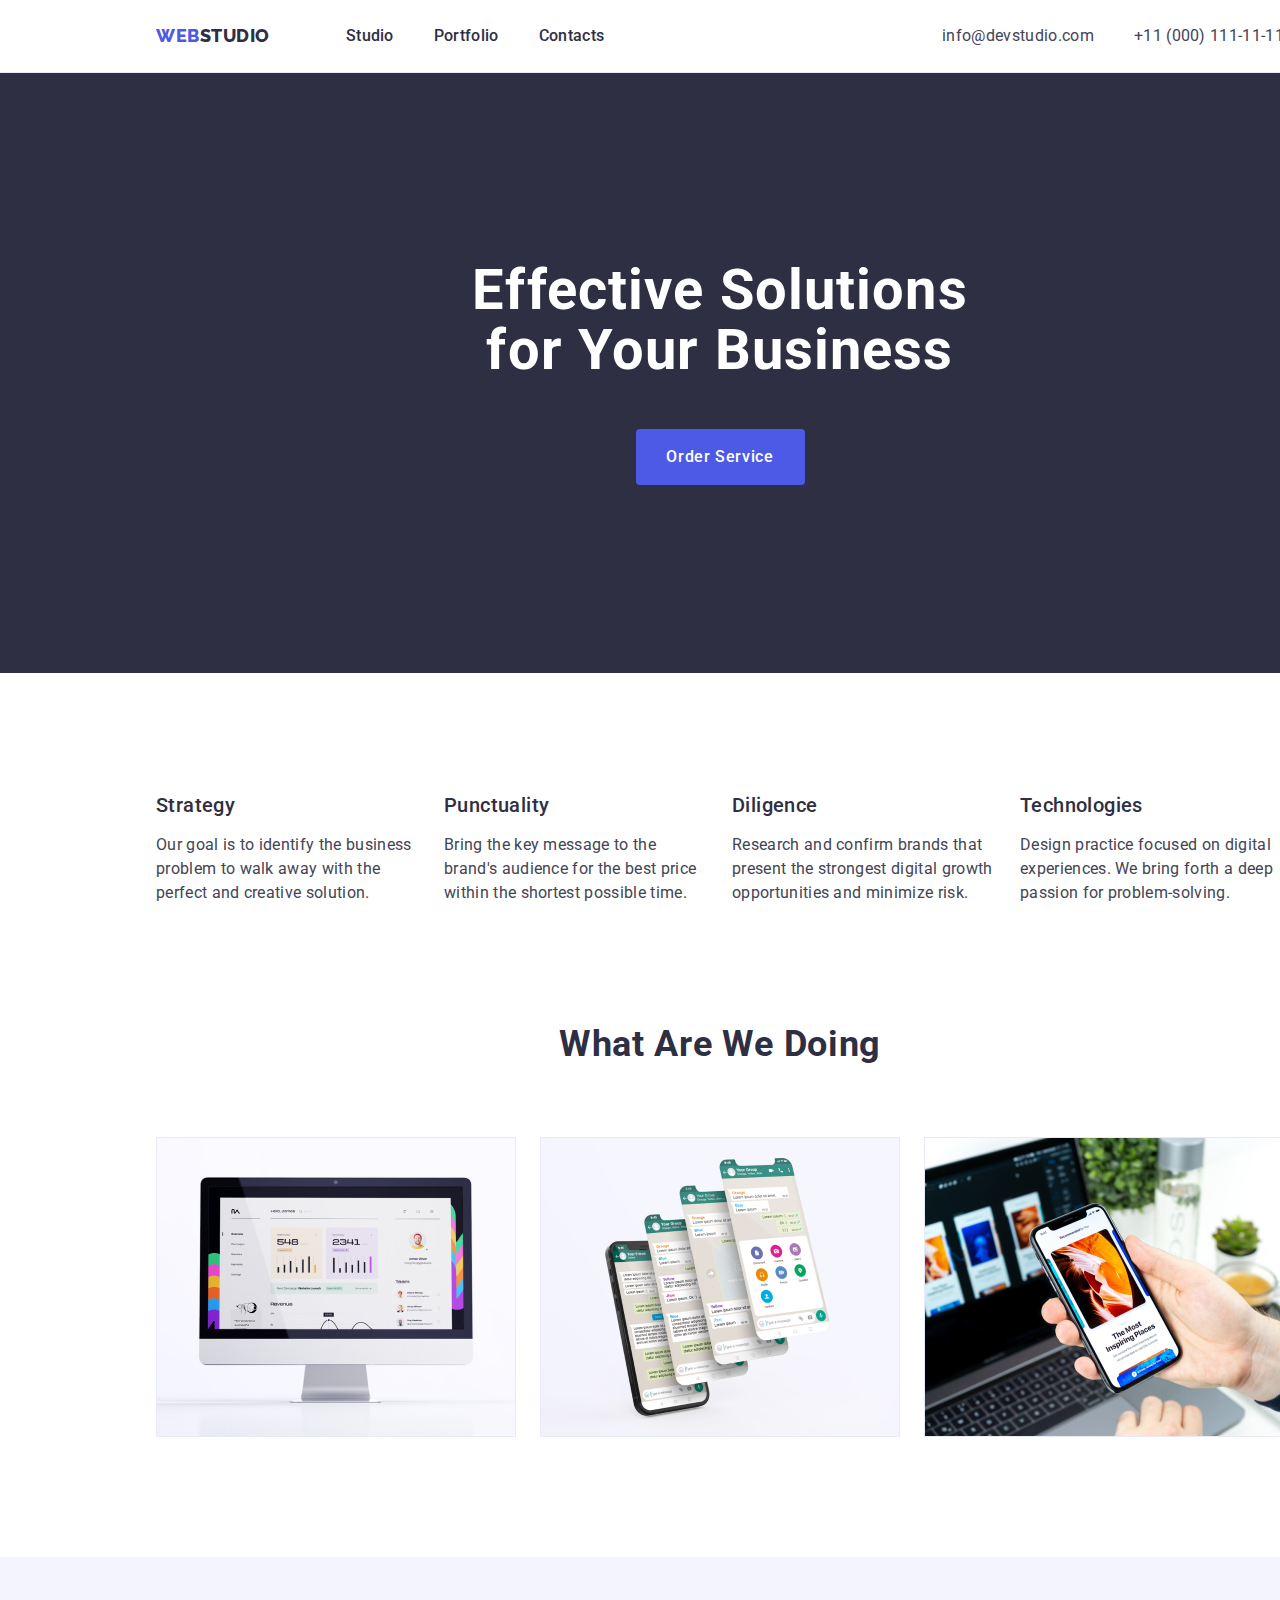
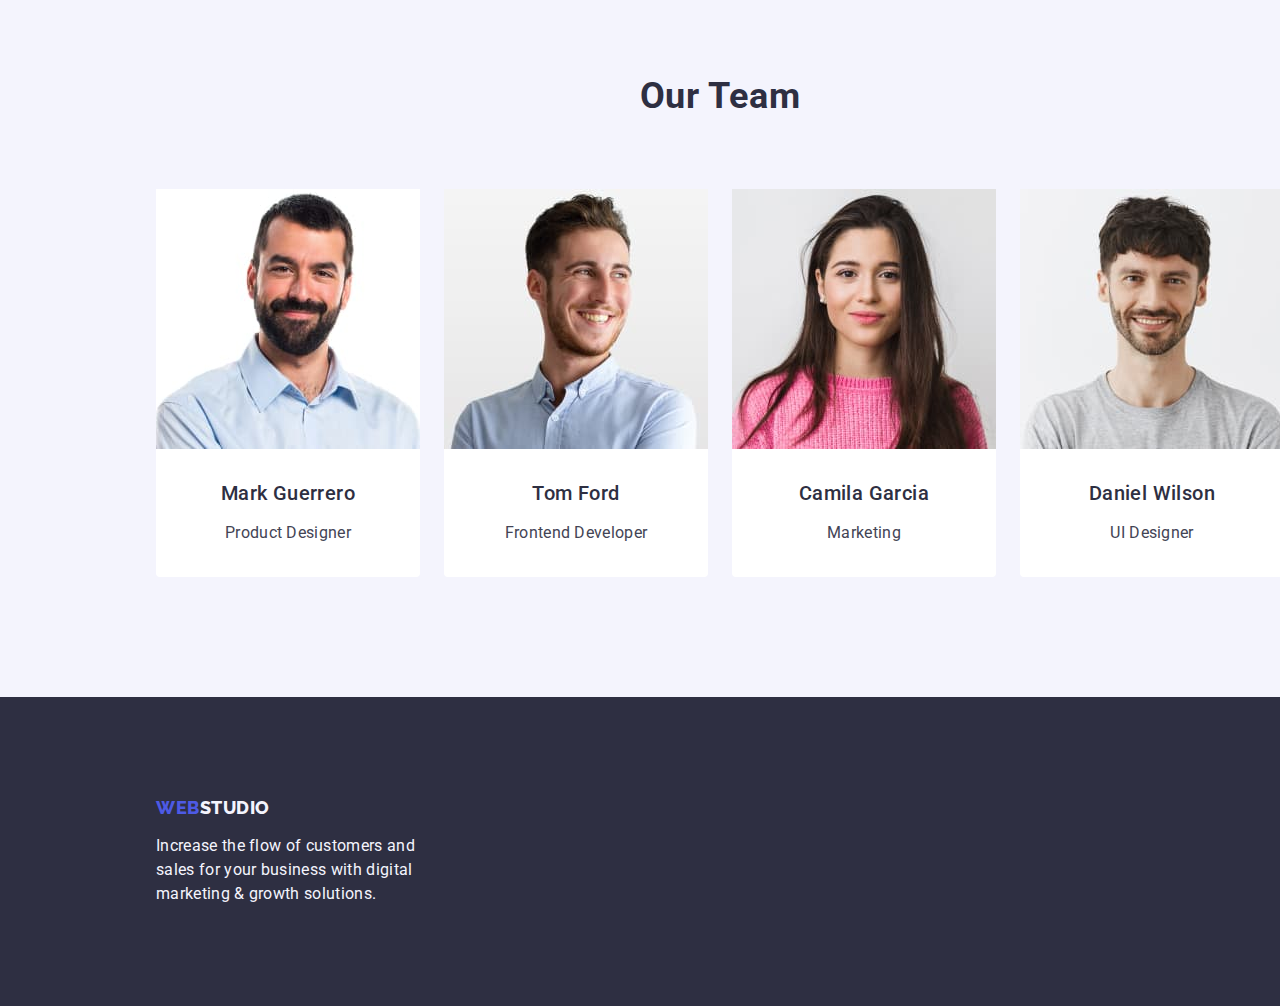
==== index.html @ bf253c2a "Initial commit" ====
<!DOCTYPE html>
<html lang="en">
  <head>
    <link rel="preconnect" href="https://fonts.googleapis.com" />
    <link rel="preconnect" href="https://fonts.gstatic.com" crossorigin />
    <link
      href="https://fonts.googleapis.com/css2?family=Raleway:wght@800&family=Roboto:wght@400;500;700;900&display=swap"
      rel="stylesheet"
    />
    <meta charset="UTF-8" />
    <meta http-equiv="X-UA-Compatible" content="IE=edge" />
    <meta name="viewport" content="width=device-width, initial-scale=1.0" />
    <title>Web Studio</title>
    <link
      rel="stylesheet"
      href="https://cdnjs.cloudflare.com/ajax/libs/modern-normalize/1.1.0/modern-normalize.min.css"
    />
    <link rel="stylesheet" href="./css/style.css" />
  </head>

  <body>
    <!-- Site header -->
    <header class="header-page">
      <!-- Menu navigation -->
      <div class="header-container container">
        <nav class="header-nav">
          <a class="nav-logo link" href="./index.html"
            >Web<span class="nav-logo-part">Studio</span></a
          >
          <ul class="nav-list list">
            <li>
              <a href="./index.html" class="nav-link link">Studio</a>
            </li>
            <li>
              <a href="./portfolio.html" class="nav-link link">Portfolio</a>
            </li>
            <li>
              <a href="" class="nav-link link">Contacts</a>
            </li>
          </ul>
        </nav>
        <!-- Contact us -->
        <address class="header-address">
          <ul class="address-list list">
            <li>
              <a href="mailto:info@devstudio.com" class="address-contacts link"
                >info@devstudio.com</a
              >
            </li>
            <li>
              <a href="tel:+110001111111" class="address-contacts link"
                >+11 (000) 111-11-11</a
              >
            </li>
          </ul>
        </address>
      </div>
    </header>
    <!-- Main block -->
    <main>
      <!-- Hero -->
      <section class="hero-section">
        <div class="hero-container container">
          <h1 class="title-first">Effective Solutions for Your Business</h1>
          <button type="button" class="hero-button">Order Service</button>
        </div>
      </section>

      <!-- Features -->
      <section class="features-section">
        <div class="features-container container">
          <h2 class="title-second" hidden>Features</h2>
          <ul class="features-list list">
            <li class="features-item">
              <h3 class="title-third">Strategy</h3>
              <p class="description">
                Our goal is to identify the business problem to walk away with
                the perfect and creative solution.
              </p>
            </li>
            <li class="features-item">
              <h3 class="title-third">Punctuality</h3>
              <p class="description">
                Bring the key message to the brand's audience for the best price
                within the shortest possible time.
              </p>
            </li>
            <li class="features-item">
              <h3 class="title-third">Diligence</h3>
              <p class="description">
                Research and confirm brands that present the strongest digital
                growth opportunities and minimize risk.
              </p>
            </li>
            <li class="features-item">
              <h3 class="title-third">Technologies</h3>
              <p class="description">
                Design practice focused on digital experiences. We bring forth a
                deep passion for problem-solving.
              </p>
            </li>
          </ul>
        </div>
      </section>
      <!-- Skills -->
      <section class="skills-section">
        <div class="skills-container container">
          <h2 class="title-second">What are we doing</h2>
          <ul class="skills-list list">
            <li class="skills-list-items">
              <img src="./images/desktop.jpg" alt="Desktop" width="360" />
            </li>
            <li class="skills-list-items">
              <img src="./images/mobile.jpg" alt="Mobile" width="360" />
            </li>
            <li class="skills-list-items">
              <img
                src="./images/application.jpg"
                alt="Application"
                width="360"
              />
            </li>
          </ul>
        </div>
      </section>
      <!-- Our team -->
      <section class="team-section">
        <div class="team-container container">
          <h2 class="title-second">Our Team</h2>
          <ul class="team-list list">
            <li class="team-item">
              <img
                src="./images/mark-guerrero.jpg"
                alt="Mark Guerrero"
                width="264"
              />
              <div class="team-card-content">
                <h3 class="title-third">Mark Guerrero</h3>
                <p class="description">Product Designer</p>
              </div>
            </li>
            <li class="team-item">
              <img src="./images/tom-ford.jpg" alt="Tom Ford" width="264" />
              <div class="team-card-content">
                <h3 class="title-third">Tom Ford</h3>
                <p class="description">Frontend Developer</p>
              </div>
            </li>
            <li class="team-item">
              <img
                src="./images/camila-garcia.jpg"
                alt="Camila Garcia"
                width="264"
              />
              <div class="team-card-content">
                <h3 class="title-third">Camila Garcia</h3>
                <p class="description">Marketing</p>
              </div>
            </li>
            <li class="team-item">
              <img
                src="./images/daniel-winston.jpg"
                alt="Daniel Winston"
                width="264"
              />
              <div class="team-card-content">
                <h3 class="title-third">Daniel Wilson</h3>
                <p class="description">UI Designer</p>
              </div>
            </li>
          </ul>
        </div>
      </section>
    </main>
    <!-- Site footer -->
    <footer class="footer-page">
      <!-- Logotype -->
      <div class="footer-text-container container">
        <a class="footer-logo link" href="./index.html"
          >Web<span class="logo-part footer-darkmode">Studio</span></a
        >
        <p class="description footer-darkmode">
          Increase the flow of customers and sales for your business with
          digital marketing & growth solutions.
        </p>
      </div>
    </footer>
  </body>
</html>
---- css/style.css ----
:root {
  --main-brand-font: "Roboto", sans-serif;
  --sub-brand-font: "Raleway", sans-serif;
  --primary-brand-color: #4d5ae5;
  --pressed-state-color: #404bbf;
  --dark-color: #2e2f42;
  --success-color: #31d0aa;
  --text-color: #434455;
  --subtle-text-color: #8e8f99;
  --accent-color: #e7e9fc;
  --light-color: #f4f4fd;
  --modal-overlay-color: #2e2f42;
  --hero-background-color: #2e2f42;
  --white-background-color: #ffffff;
  --modal-background-color: #fcfcfc;
}

body {
  background-color: var(--white-background-color);
  color: var(--text-color);
  font-family: var(--main-brand-font);
  width: 1440px;
  margin: auto;
}

/**
  |============================
  | BASE STYLE
  |============================
*/

img {
  display: block;
}

.list {
  list-style-type: none;
  margin: 0px;
  padding: 0px;
}

.link {
  margin: 0;
  text-decoration: none;
}

.container {
  width: 1158px;
  margin: 0 auto;
  padding-left: 15px;
  padding-right: 15px;
}

/* Title */

.title-first {
  color: var(--white-background-color);
  font-weight: 700;
  font-size: 56px;
  line-height: 1.07;
  letter-spacing: 0.02em;
  max-width: 496px;
  margin: 0 auto;
}

.title-second {
  color: var(--dark-color);
  font-weight: 700;
  font-size: 36px;
  line-height: 1.11;
  letter-spacing: 0.02em;
  text-align: center;
  text-transform: capitalize;
  margin-top: 0px;
  margin-bottom: 72px;
}

.title-third {
  color: var(--dark-color);
  font-weight: 500;
  font-size: 20px;
  line-height: 1.2;
  letter-spacing: 0.02em;
  margin: 0px;
  margin-bottom: 8px;
}

/* Paragraphs */

.description {
  color: var(--text-color);
  font-weight: 400;
  font-size: 16px;
  line-height: 1.5;
  letter-spacing: 0.02em;
  margin-top: 0px;
  margin-bottom: 0px;
}

/**
  |============================
  | HEADER
  |============================
*/

.header-page {
  margin-left: auto;
  margin-right: auto;
  border-bottom: 1px solid var(--accent-color);
}

.header-container {
  display: flex;
  justify-content: space-between;
}

.header-nav {
  display: flex;
  justify-content: flex-start;
  align-items: center;
}

.header-address {
  display: flex;
  justify-content: flex-end;
  font-style: normal;
}

/* Navigation */

.nav-logo {
  display: flex;
  flex-direction: row;
  align-items: center;
  margin-right: 76px;
  color: var(--primary-brand-color);
  font-family: var(--sub-brand-font);
  font-weight: 800;
  font-size: 18px;
  line-height: 1.17;
  letter-spacing: 0.03em;
  text-transform: uppercase;
}

.nav-logo-part {
  color: var(--dark-color);
  font-family: var(--sub-brand-font);
  font-weight: 800;
  font-size: 18px;
  line-height: 1.17;
  letter-spacing: 0.03em;
  text-transform: uppercase;
}

.nav-list {
  display: flex;
  flex-direction: row;
  align-items: flex-start;
  gap: 40px;
}

.nav-link {
  display: inline-block;
  padding: 24px 0;
  color: var(--dark-color);
  font-weight: 500;
  font-size: 16px;
  line-height: 1.5;
  letter-spacing: 0.02em;
}

.nav-link:hover,
.nav-link:focus {
  color: var(--pressed-state-color);
  font-weight: 500;
  font-size: 16px;
  line-height: 1.5;
  letter-spacing: 0.02em;
  border-radius: 2px;
}

/* Contact us (Address) */

.address-list {
  display: flex;
  flex-direction: row;
  align-items: flex-start;
  padding: 24px 0;
  gap: 40px;
}

.address-contacts {
  color: var(--text-color);
  font-weight: 400;
  font-size: 16px;
  line-height: 1.5;
  letter-spacing: 0.02em;
}

.address-contacts:hover,
.address-contacts:focus {
  color: var(--pressed-state-color);
  font-weight: 400;
  font-size: 16px;
  line-height: 1.5;
  letter-spacing: 0.02em;
}

/**
  |============================
  | MAIN
  |============================
*/

/* Hero section */

.hero-button {
  display: block;
  margin-top: 48px;
  margin-left: auto;
  margin-right: auto;
  min-width: 169px;
  height: 56px;
  font-family: var(--main-brand-font);
  color: var(--white-background-color);
  font-weight: 500;
  font-size: 16px;
  line-height: 1.5;
  letter-spacing: 0.04em;
  background-color: var(--primary-brand-color);
  border-radius: 4px;
  border: none;
  cursor: pointer;
}

.hero-button:hover,
.hero-button:focus {
  background-color: var(--pressed-state-color);
  cursor: pointer;
}

.hero-section {
  padding: 188px 0;
  text-align: center;
  background-color: var(--dark-color);
}

/* Features section */

.features-section {
  padding: 120px 0;
}

.features-list {
  display: flex;
  flex-direction: row;
  align-items: flex-start;
  gap: 24px;
}

.features-item {
  display: flex;
  flex-direction: column;
  align-items: flex-start;
  width: calc((100% - 72px) / 4);
  gap: 8px;
}

/* Skills */

.skills-section {
  padding-bottom: 120px;
  margin-left: auto;
  margin-right: auto;
}

.skills-list {
  display: flex;
  flex-direction: row;
  align-items: flex-start;
  padding: 0px;
  gap: 24px;
}

.skills-list-items {
  width: calc((100% - 48px) / 3);
}

/* Our team */

.team-section {
  padding: 120px 0px;
  background-color: var(--light-color);
}

.team-list {
  display: flex;
  flex-direction: row;
  padding: 0px;
  gap: 24px;
}

.team-card-content {
  display: flex;
  flex-direction: column;
  justify-content: center;
  text-align: center;
  padding: 32px 16px;
  gap: 8px;
}

.team-item {
  display: flex;
  flex-direction: column;
  width: calc((100% - 72px) / 4);
  border-radius: 0px 0px 4px 4px;
  background-color: var(--white-background-color);
}

/* Portfolio section */

.portfolio-section {
  padding: 96px 0 120px;
}

.portfolio-button-list {
  margin-bottom: 72px;
  display: flex;
  flex-direction: row;
  justify-content: center;
  padding: 0px;
  gap: 24px;
  text-align: center;
}

.portfolio-main-button {
  font-family: var(--main-brand-font);
  color: var(--primary-brand-color);
  background-color: var(--light-color);
  font-weight: 500;
  font-size: 16px;
  line-height: 1.5;
  letter-spacing: 0.04em;
  padding: 12px 24px;
  border: 1px solid var(--accent-color);
  border-radius: 4px;
  cursor: pointer;
}

.portfolio-main-button:hover,
.portfolio-main-button:focus {
  font-family: var(--main-brand-font);
  color: var(--white-background-color);
  background-color: var(--pressed-state-color);
  font-weight: 500;
  font-size: 16px;
  line-height: 1.5;
  letter-spacing: 0.04em;
  border: 1px solid transparent;
}

.portfolio-apps-list {
  display: flex;
  flex-wrap: wrap;
  column-gap: 24px;
  row-gap: 48px;
  padding-bottom: 120px;
}

.apps-list-items {
  width: calc((100% - 48px) / 3);
}

.portfolio-card-content {
  padding: 32px 16px;
  border: 1px solid var(--accent-color);
  border-top: none;
}

/**
  |============================
  | FOOTER
  |============================
*/

.footer-page {
  background-color: var(--dark-color);
  padding: 100px 0;
  margin-left: auto;
  margin-right: auto;
}

.footer-logo {
  display: inline-block;
  margin-bottom: 16px;
  color: var(--primary-brand-color);
  font-family: var(--sub-brand-font);
  font-weight: 800;
  font-size: 18px;
  line-height: 1.17;
  letter-spacing: 0.03em;
  text-transform: uppercase;
}

.footer-darkmode {
  color: var(--light-color);
  max-width: 264px;
}
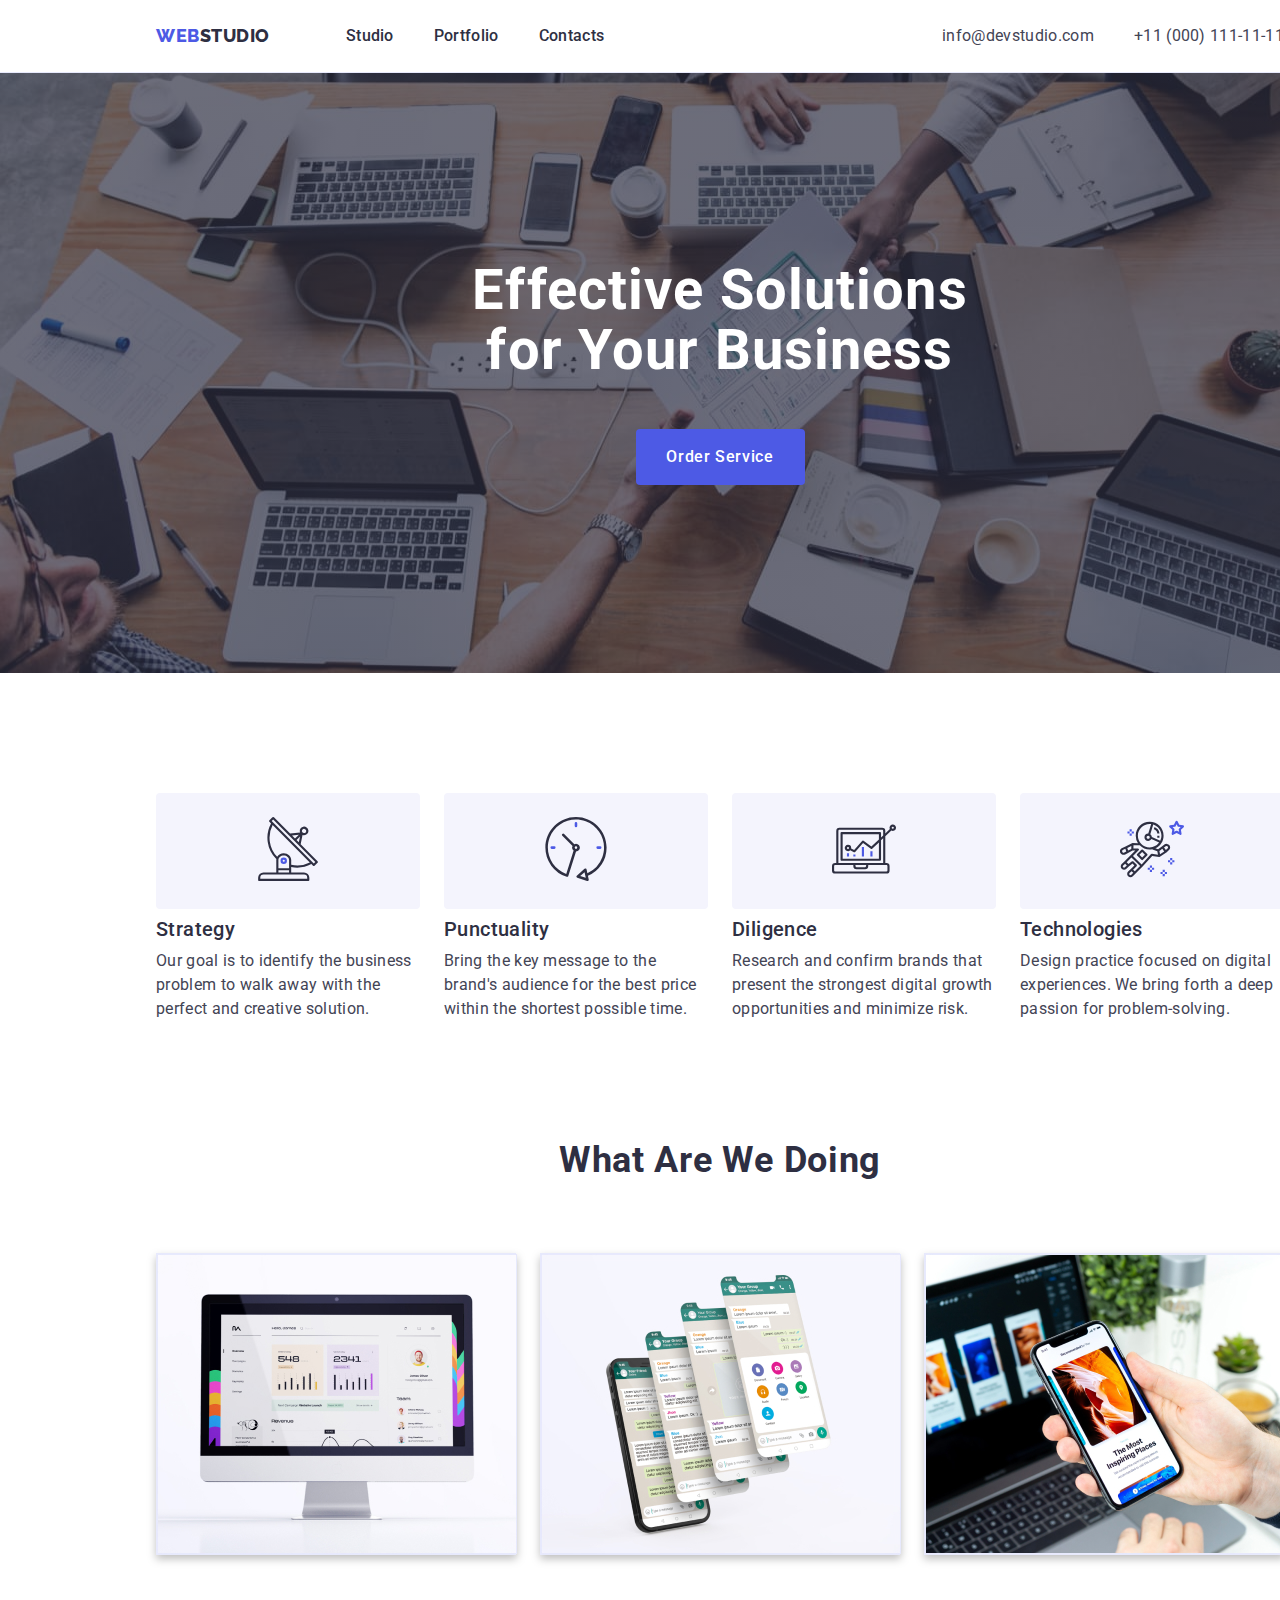
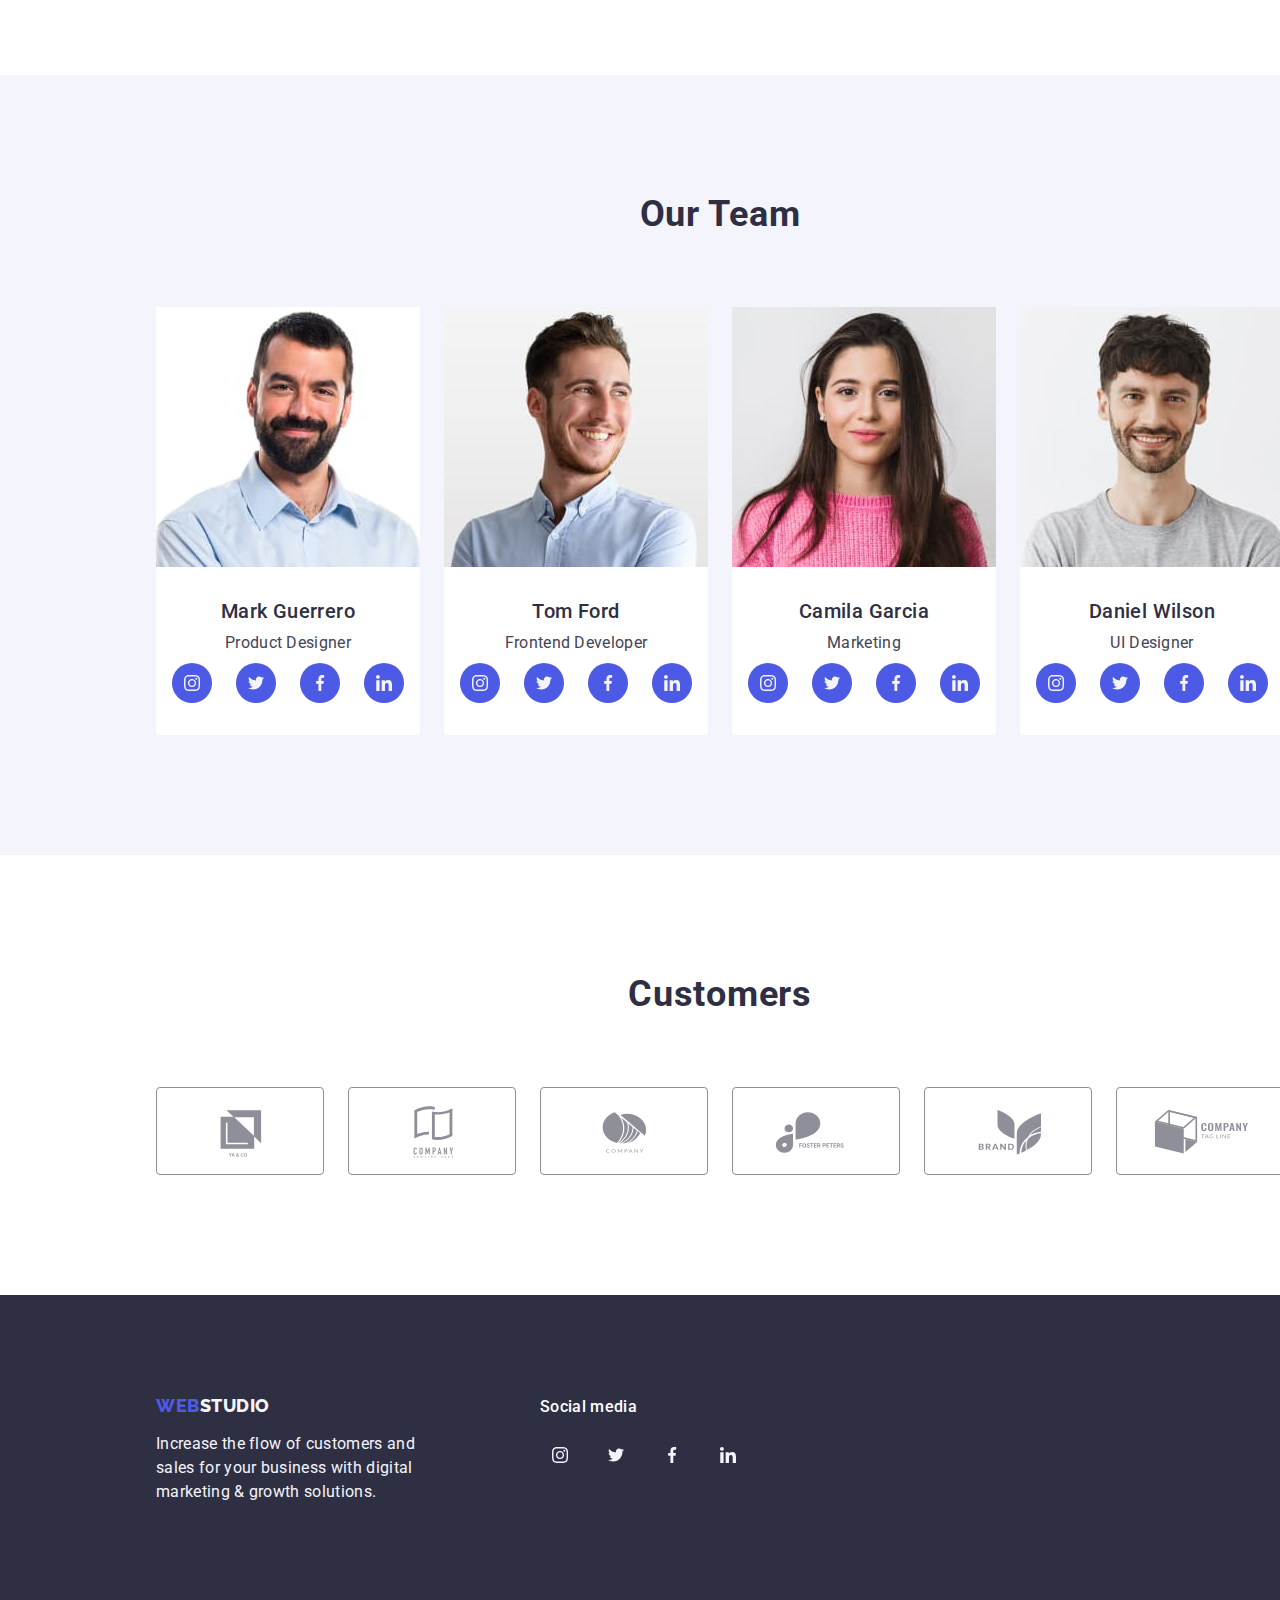
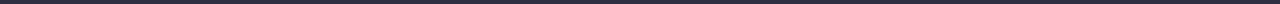
==== commit 9465ab46: "Update hw04" ====
--- a/index.html
+++ b/index.html
@@ -72,6 +72,11 @@
           <h2 class="title-second" hidden>Features</h2>
           <ul class="features-list list">
             <li class="features-item">
+              <div class="features-item-image">
+                <svg class="features-icon">
+                  <use href="./images/sprite.svg#icon-antenna"></use>
+                </svg>
+              </div>
               <h3 class="title-third">Strategy</h3>
               <p class="description">
                 Our goal is to identify the business problem to walk away with
@@ -79,6 +84,11 @@
               </p>
             </li>
             <li class="features-item">
+              <div class="features-item-image">
+                <svg class="features-icon">
+                  <use href="./images/sprite.svg#icon-clock"></use>
+                </svg>
+              </div>
               <h3 class="title-third">Punctuality</h3>
               <p class="description">
                 Bring the key message to the brand's audience for the best price
@@ -86,6 +96,11 @@
               </p>
             </li>
             <li class="features-item">
+              <div class="features-item-image">
+                <svg class="features-icon">
+                  <use href="./images/sprite.svg#icon-diagram"></use>
+                </svg>
+              </div>
               <h3 class="title-third">Diligence</h3>
               <p class="description">
                 Research and confirm brands that present the strongest digital
@@ -93,6 +108,11 @@
               </p>
             </li>
             <li class="features-item">
+              <div class="features-item-image">
+                <svg class="features-icon">
+                  <use href="./images/sprite.svg#icon-astronaut"></use>
+                </svg>
+              </div>
               <h3 class="title-third">Technologies</h3>
               <p class="description">
                 Design practice focused on digital experiences. We bring forth a
@@ -137,6 +157,42 @@
               <div class="team-card-content">
                 <h3 class="title-third">Mark Guerrero</h3>
                 <p class="description">Product Designer</p>
+                <ul class="team-social-list list">
+                  <li class="team-social-item">
+                    <a
+                      href="https://www.instagram.com/"
+                      class="team-social-link"
+                    >
+                      <svg class="team-social-icon">
+                        <use href="./images/sprite.svg#icon-instagram"></use>
+                      </svg>
+                    </a>
+                  </li>
+                  <li class="team-social-item">
+                    <a href="https://twitter.com/" class="team-social-link">
+                      <svg class="team-social-icon">
+                        <use href="./images/sprite.svg#icon-twitter"></use>
+                      </svg>
+                    </a>
+                  </li>
+                  <li class="team-social-item">
+                    <a
+                      href="https://www.facebook.com/"
+                      class="team-social-link"
+                    >
+                      <svg class="team-social-icon">
+                        <use href="./images/sprite.svg#icon-facebook"></use>
+                      </svg>
+                    </a>
+                  </li>
+                  <li class="team-social-item">
+                    <a href="https://linkedin.com" class="team-social-link">
+                      <svg class="team-social-icon">
+                        <use href="./images/sprite.svg#icon-linkedin"></use>
+                      </svg>
+                    </a>
+                  </li>
+                </ul>
               </div>
             </li>
             <li class="team-item">
@@ -144,6 +200,42 @@
               <div class="team-card-content">
                 <h3 class="title-third">Tom Ford</h3>
                 <p class="description">Frontend Developer</p>
+                <ul class="team-social-list list">
+                  <li class="team-social-item">
+                    <a
+                      href="https://www.instagram.com/"
+                      class="team-social-link"
+                    >
+                      <svg class="team-social-icon">
+                        <use href="./images/sprite.svg#icon-instagram"></use>
+                      </svg>
+                    </a>
+                  </li>
+                  <li class="team-social-item">
+                    <a href="https://twitter.com/" class="team-social-link">
+                      <svg class="team-social-icon">
+                        <use href="./images/sprite.svg#icon-twitter"></use>
+                      </svg>
+                    </a>
+                  </li>
+                  <li class="team-social-item">
+                    <a
+                      href="https://www.facebook.com/"
+                      class="team-social-link"
+                    >
+                      <svg class="team-social-icon">
+                        <use href="./images/sprite.svg#icon-facebook"></use>
+                      </svg>
+                    </a>
+                  </li>
+                  <li class="team-social-item">
+                    <a href="https://linkedin.com" class="team-social-link">
+                      <svg class="team-social-icon">
+                        <use href="./images/sprite.svg#icon-linkedin"></use>
+                      </svg>
+                    </a>
+                  </li>
+                </ul>
               </div>
             </li>
             <li class="team-item">
@@ -155,6 +247,42 @@
               <div class="team-card-content">
                 <h3 class="title-third">Camila Garcia</h3>
                 <p class="description">Marketing</p>
+                <ul class="team-social-list list">
+                  <li class="team-social-item">
+                    <a
+                      href="https://www.instagram.com/"
+                      class="team-social-link"
+                    >
+                      <svg class="team-social-icon">
+                        <use href="./images/sprite.svg#icon-instagram"></use>
+                      </svg>
+                    </a>
+                  </li>
+                  <li class="team-social-item">
+                    <a href="https://twitter.com/" class="team-social-link">
+                      <svg class="team-social-icon">
+                        <use href="./images/sprite.svg#icon-twitter"></use>
+                      </svg>
+                    </a>
+                  </li>
+                  <li class="team-social-item">
+                    <a
+                      href="https://www.facebook.com/"
+                      class="team-social-link"
+                    >
+                      <svg class="team-social-icon">
+                        <use href="./images/sprite.svg#icon-facebook"></use>
+                      </svg>
+                    </a>
+                  </li>
+                  <li class="team-social-item">
+                    <a href="https://linkedin.com" class="team-social-link">
+                      <svg class="team-social-icon">
+                        <use href="./images/sprite.svg#icon-linkedin"></use>
+                      </svg>
+                    </a>
+                  </li>
+                </ul>
               </div>
             </li>
             <li class="team-item">
@@ -166,7 +294,93 @@
               <div class="team-card-content">
                 <h3 class="title-third">Daniel Wilson</h3>
                 <p class="description">UI Designer</p>
-              </div>
+                <ul class="team-social-list list">
+                  <li class="team-social-item">
+                    <a
+                      href="https://www.instagram.com/"
+                      class="team-social-link"
+                    >
+                      <svg class="team-social-icon">
+                        <use href="./images/sprite.svg#icon-instagram"></use>
+                      </svg>
+                    </a>
+                  </li>
+                  <li class="team-social-item">
+                    <a href="https://twitter.com/" class="team-social-link">
+                      <svg class="team-social-icon">
+                        <use href="./images/sprite.svg#icon-twitter"></use>
+                      </svg>
+                    </a>
+                  </li>
+                  <li class="team-social-item">
+                    <a
+                      href="https://www.facebook.com/"
+                      class="team-social-link"
+                    >
+                      <svg class="team-social-icon">
+                        <use href="./images/sprite.svg#icon-facebook"></use>
+                      </svg>
+                    </a>
+                  </li>
+                  <li class="team-social-item">
+                    <a href="https://linkedin.com" class="team-social-link">
+                      <svg class="team-social-icon">
+                        <use href="./images/sprite.svg#icon-linkedin"></use>
+                      </svg>
+                    </a>
+                  </li>
+                </ul>
+              </div>
+            </li>
+          </ul>
+        </div>
+      </section>
+      <!-- Customers -->
+      <section class="customers-section">
+        <div class="customer-container container">
+          <h2 class="title-second">Customers</h2>
+          <ul class="customer-list list">
+            <li class="customer-item">
+              <a href="/" class="customer-link link"
+                ><svg class="customer-icon">
+                  <use href="./images/sprite.svg#icon-customer-one"></use>
+                </svg>
+              </a>
+            </li>
+            <li class="customer-item">
+              <a href="/" class="customer-link link"
+                ><svg class="customer-icon">
+                  <use href="./images/sprite.svg#icon-customer-two"></use>
+                </svg>
+              </a>
+            </li>
+            <li class="customer-item">
+              <a href="/" class="customer-link link"
+                ><svg class="customer-icon">
+                  <use href="./images/sprite.svg#icon-customer-three"></use>
+                </svg>
+              </a>
+            </li>
+            <li class="customer-item">
+              <a href="/" class="customer-link link"
+                ><svg class="customer-icon">
+                  <use href="./images/sprite.svg#icon-customer-four"></use>
+                </svg>
+              </a>
+            </li>
+            <li class="customer-item">
+              <a href="/" class="customer-link link"
+                ><svg class="customer-icon">
+                  <use href="./images/sprite.svg#icon-customer-five"></use>
+                </svg>
+              </a>
+            </li>
+            <li class="customer-item">
+              <a href="/" class="customer-link link"
+                ><svg class="customer-icon">
+                  <use href="./images/sprite.svg#icon-customer-six"></use>
+                </svg>
+              </a>
             </li>
           </ul>
         </div>
@@ -175,14 +389,49 @@
     <!-- Site footer -->
     <footer class="footer-page">
       <!-- Logotype -->
-      <div class="footer-text-container container">
-        <a class="footer-logo link" href="./index.html"
-          >Web<span class="logo-part footer-darkmode">Studio</span></a
-        >
-        <p class="description footer-darkmode">
-          Increase the flow of customers and sales for your business with
-          digital marketing & growth solutions.
-        </p>
+      <div class="footer-content container">
+        <div class="footer-text-container">
+          <a class="footer-logo link" href="./index.html"
+            >Web<span class="logo-part footer-darkmode">Studio</span></a
+          >
+          <p class="description footer-darkmode">
+            Increase the flow of customers and sales for your business with
+            digital marketing & growth solutions.
+          </p>
+        </div>
+        <div class="footer-social-container">
+          <p class="footer-social-title">Social media</p>
+          <ul class="footer-social-list list">
+            <li class="footer-social-item">
+              <a href="https://www.instagram.com/" class="footer-social-link">
+                <svg class="footer-social-icon">
+                  <use href="./images/sprite.svg#icon-instagram"></use>
+                </svg>
+              </a>
+            </li>
+            <li class="footer-social-item">
+              <a href="https://twitter.com/" class="footer-social-link">
+                <svg class="footer-social-icon">
+                  <use href="./images/sprite.svg#icon-twitter"></use>
+                </svg>
+              </a>
+            </li>
+            <li class="footer-social-item">
+              <a href="https://www.facebook.com/" class="footer-social-link">
+                <svg class="footer-social-icon">
+                  <use href="./images/sprite.svg#icon-facebook"></use>
+                </svg>
+              </a>
+            </li>
+            <li class="footer-social-item">
+              <a href="https://linkedin.com" class="footer-social-link">
+                <svg class="footer-social-icon">
+                  <use href="./images/sprite.svg#icon-linkedin"></use>
+                </svg>
+              </a>
+            </li>
+          </ul>
+        </div>
       </div>
     </footer>
   </body>
--- a/css/style.css
+++ b/css/style.css
@@ -33,6 +33,10 @@
   display: block;
 }
 
+p {
+  margin: 0;
+}
+
 .list {
   list-style-type: none;
   margin: 0px;
@@ -82,7 +86,6 @@
   line-height: 1.2;
   letter-spacing: 0.02em;
   margin: 0px;
-  margin-bottom: 8px;
 }
 
 /* Paragraphs */
@@ -107,6 +110,8 @@
   margin-left: auto;
   margin-right: auto;
   border-bottom: 1px solid var(--accent-color);
+  box-shadow: 0px 2px 1px rgba(46, 47, 66, 0.08),
+    0px 1px 1px rgba(46, 47, 66, 0.16), 0px 1px 6px rgba(46, 47, 66, 0.08);
 }
 
 .header-container {
@@ -242,7 +247,13 @@
 .hero-section {
   padding: 188px 0;
   text-align: center;
-  background-color: var(--dark-color);
+  background-image: linear-gradient(
+      to right,
+      rgba(46, 47, 66, 0.7),
+      rgba(46, 47, 66, 0.7)
+    ),
+    url(../images/office.jpg);
+  background-size: cover;
 }
 
 /* Features section */
@@ -266,6 +277,17 @@
   gap: 8px;
 }
 
+.features-item-image {
+  padding: 24px 100px;
+  background: var(--light-color);
+  border-radius: 4px;
+}
+
+.features-icon {
+  width: 64px;
+  height: 64px;
+}
+
 /* Skills */
 
 .skills-section {
@@ -284,12 +306,15 @@
 
 .skills-list-items {
   width: calc((100% - 48px) / 3);
+  border: 1px solid #e7e9fc;
+  filter: drop-shadow(0px 4px 4px rgba(0, 0, 0, 0.25));
 }
 
 /* Our team */
 
 .team-section {
   padding: 120px 0px;
+  margin-bottom: 120px;
   background-color: var(--light-color);
 }
 
@@ -317,6 +342,61 @@
   background-color: var(--white-background-color);
 }
 
+.team-social-list {
+  display: flex;
+  justify-content: space-between;
+  gap: 24px;
+}
+
+.team-social-item {
+  display: flex;
+  justify-content: center;
+  align-items: center;
+}
+
+.team-social-link {
+  display: flex;
+  padding: 12px;
+  background-color: var(--primary-brand-color);
+  border-radius: 50%;
+}
+
+.team-social-link:hover {
+  background-color: var(--pressed-state-color);
+}
+
+.team-social-icon {
+  width: 16px;
+  height: 16px;
+}
+
+/* Customers section */
+
+.customers-section {
+  margin-bottom: 120px;
+}
+
+.customer-list {
+  display: flex;
+  justify-content: space-between;
+  gap: 24px;
+}
+
+.customer-link {
+  display: flex;
+  justify-content: center;
+  align-items: center;
+  width: 168px;
+  height: 88px;
+  padding: 16px 32px;
+  border: 1px solid var(--subtle-text-color);
+  border-radius: 4px;
+}
+
+.customer-link:hover {
+  fill: var(--pressed-state-color);
+}
+
 /* Portfolio section */
 
 .portfolio-section {
@@ -377,6 +457,11 @@
   border-top: none;
 }
 
+.apps-list-items:hover {
+  box-shadow: 0px 1px 6px rgba(46, 47, 66, 0.08),
+    0px 1px 1px rgba(46, 47, 66, 0.16), 0px 2px 1px rgba(46, 47, 66, 0.08);
+}
+
 /**
   |============================
   | FOOTER
@@ -388,6 +473,14 @@
   padding: 100px 0;
   margin-left: auto;
   margin-right: auto;
+}
+
+.footer-content {
+  display: flex;
+}
+
+.footer-text-container {
+  margin-right: 120px;
 }
 
 .footer-logo {
@@ -406,3 +499,40 @@
   color: var(--light-color);
   max-width: 264px;
 }
+
+.footer-social-title {
+  font-weight: 500;
+  font-size: 16px;
+  line-height: 1.5;
+  letter-spacing: 0.02em;
+  color: var(--white-background-color);
+  margin-bottom: 16px;
+}
+
+.footer-social-list {
+  display: flex;
+  justify-content: space-between;
+  gap: 16px;
+}
+
+.footer-social-item {
+  display: flex;
+  justify-content: center;
+  align-items: center;
+}
+
+.footer-social-link {
+  display: flex;
+  padding: 12px;
+  background-color: transparent;
+  border-radius: 50%;
+}
+
+.footer-social-link:hover {
+  background-color: var(--success-color);
+}
+
+.footer-social-icon {
+  width: 16px;
+  height: 16px;
+}
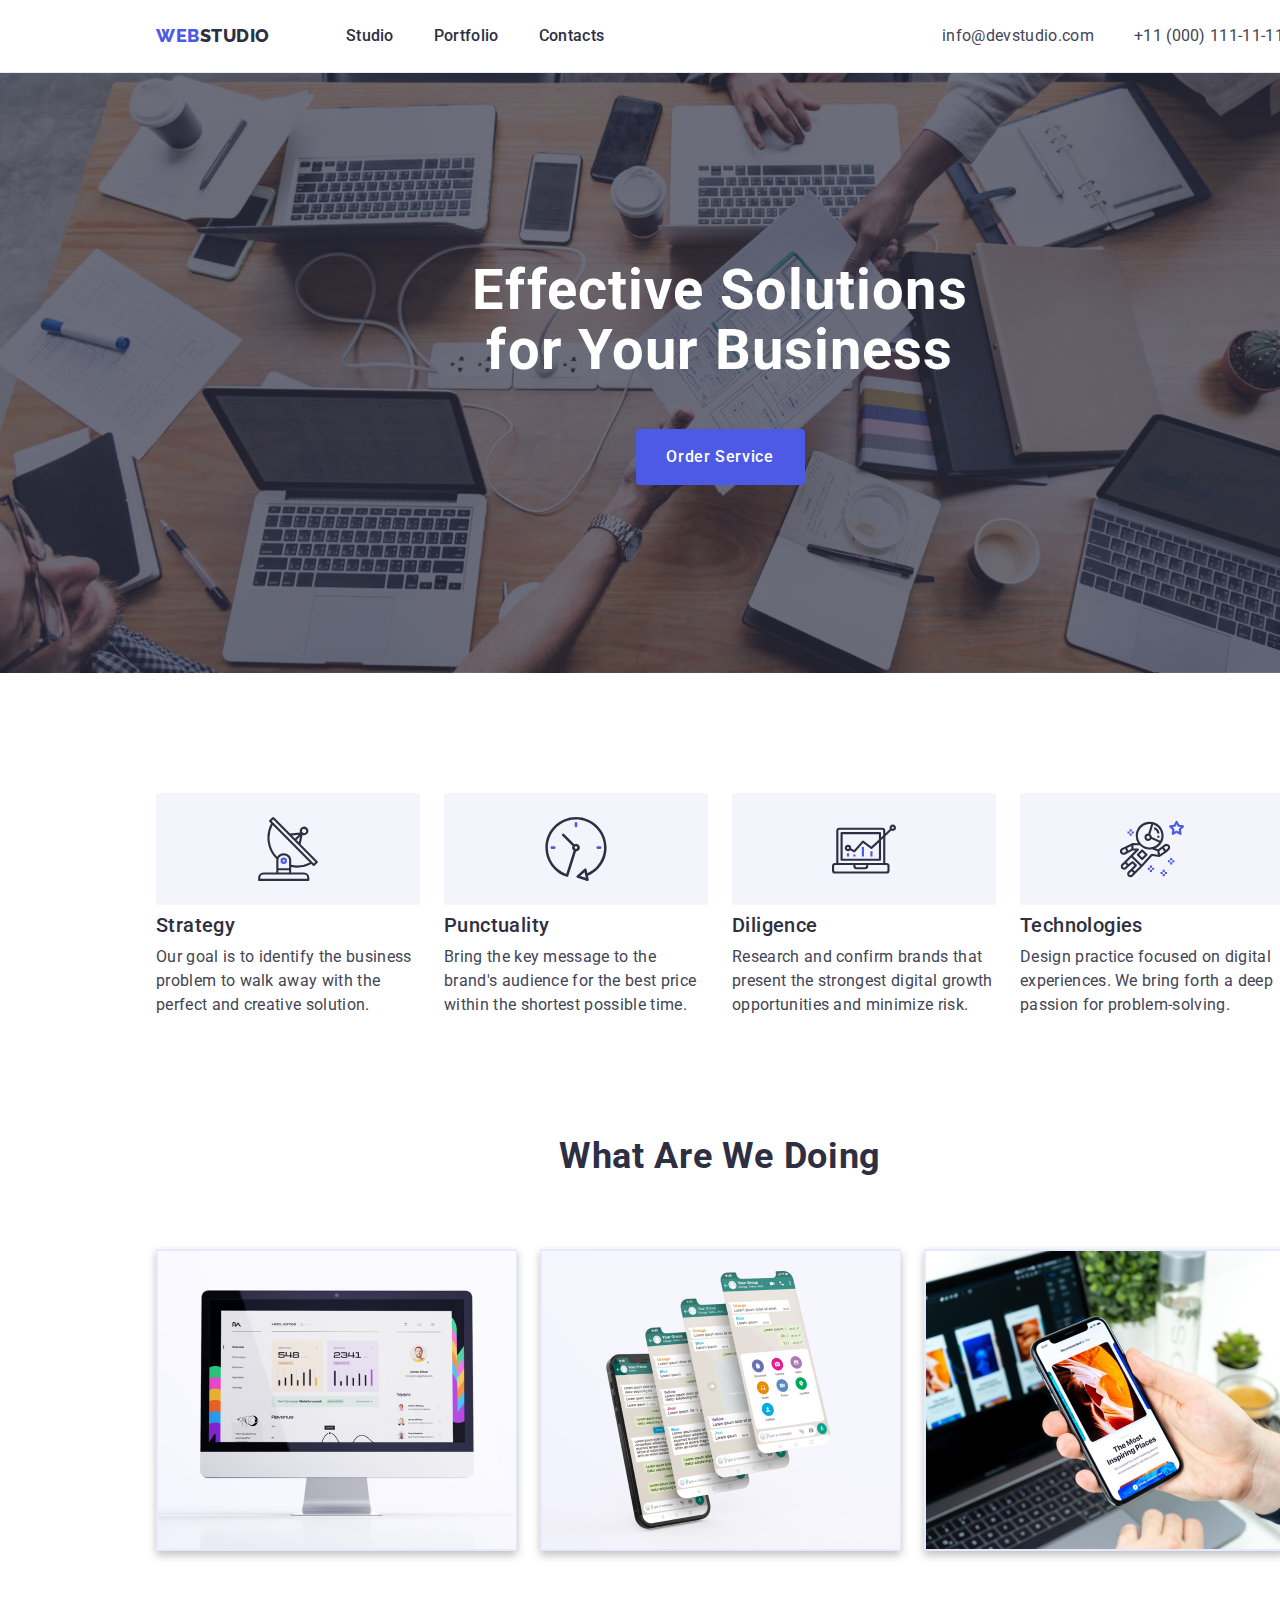
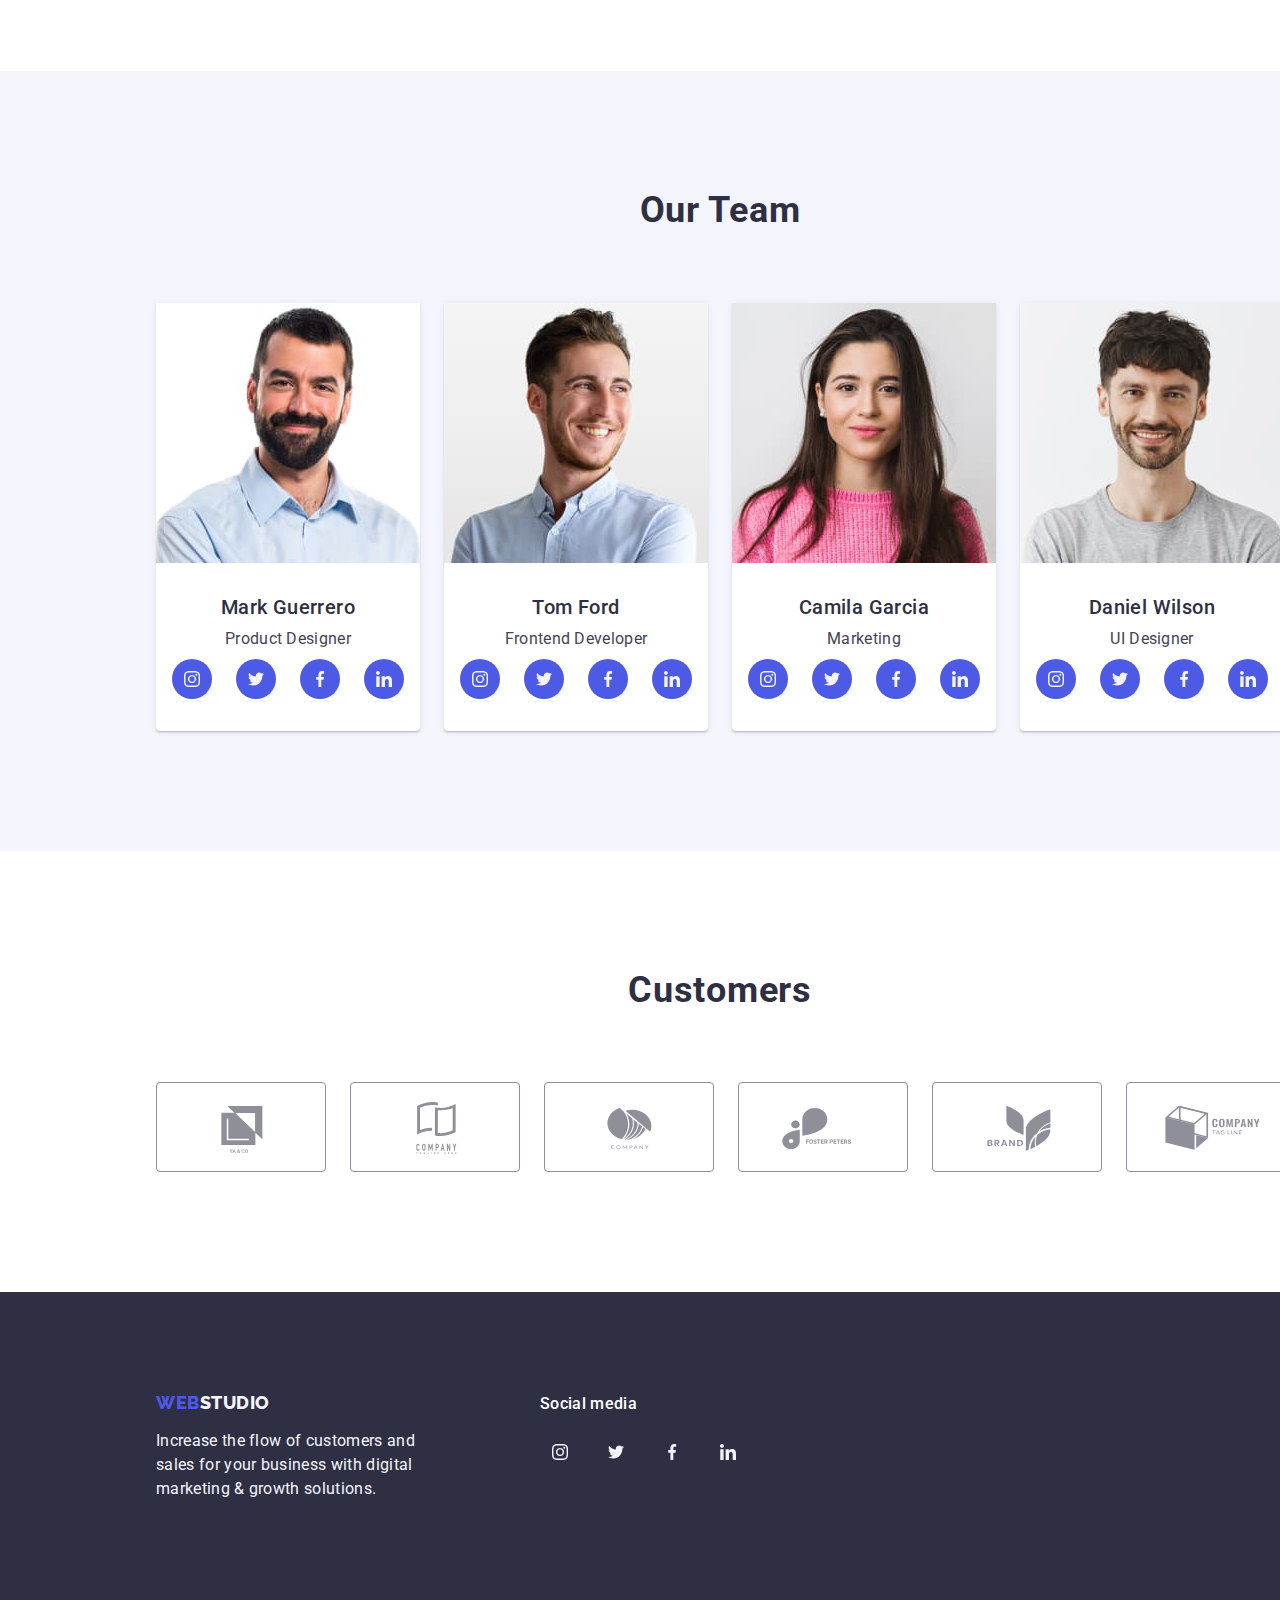
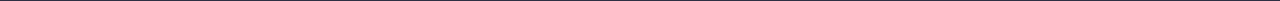
==== commit 738103be: "Update hw-04" ====
--- a/index.html
+++ b/index.html
@@ -74,7 +74,7 @@
             <li class="features-item">
               <div class="features-item-image">
                 <svg class="features-icon">
-                  <use href="./images/sprite.svg#icon-antenna"></use>
+                  <use href="./images/icons.svg#icon-antenna"></use>
                 </svg>
               </div>
               <h3 class="title-third">Strategy</h3>
@@ -86,7 +86,7 @@
             <li class="features-item">
               <div class="features-item-image">
                 <svg class="features-icon">
-                  <use href="./images/sprite.svg#icon-clock"></use>
+                  <use href="./images/icons.svg#icon-clock"></use>
                 </svg>
               </div>
               <h3 class="title-third">Punctuality</h3>
@@ -98,7 +98,7 @@
             <li class="features-item">
               <div class="features-item-image">
                 <svg class="features-icon">
-                  <use href="./images/sprite.svg#icon-diagram"></use>
+                  <use href="./images/icons.svg#icon-diagram"></use>
                 </svg>
               </div>
               <h3 class="title-third">Diligence</h3>
@@ -110,7 +110,7 @@
             <li class="features-item">
               <div class="features-item-image">
                 <svg class="features-icon">
-                  <use href="./images/sprite.svg#icon-astronaut"></use>
+                  <use href="./images/icons.svg#icon-astronaut"></use>
                 </svg>
               </div>
               <h3 class="title-third">Technologies</h3>
@@ -164,14 +164,14 @@
                       class="team-social-link"
                     >
                       <svg class="team-social-icon">
-                        <use href="./images/sprite.svg#icon-instagram"></use>
+                        <use href="./images/icons.svg#icon-instagram"></use>
                       </svg>
                     </a>
                   </li>
                   <li class="team-social-item">
                     <a href="https://twitter.com/" class="team-social-link">
                       <svg class="team-social-icon">
-                        <use href="./images/sprite.svg#icon-twitter"></use>
+                        <use href="./images/icons.svg#icon-twitter"></use>
                       </svg>
                     </a>
                   </li>
@@ -181,14 +181,14 @@
                       class="team-social-link"
                     >
                       <svg class="team-social-icon">
-                        <use href="./images/sprite.svg#icon-facebook"></use>
+                        <use href="./images/icons.svg#icon-facebook"></use>
                       </svg>
                     </a>
                   </li>
                   <li class="team-social-item">
                     <a href="https://linkedin.com" class="team-social-link">
                       <svg class="team-social-icon">
-                        <use href="./images/sprite.svg#icon-linkedin"></use>
+                        <use href="./images/icons.svg#icon-linkedin"></use>
                       </svg>
                     </a>
                   </li>
@@ -207,14 +207,14 @@
                       class="team-social-link"
                     >
                       <svg class="team-social-icon">
-                        <use href="./images/sprite.svg#icon-instagram"></use>
+                        <use href="./images/icons.svg#icon-instagram"></use>
                       </svg>
                     </a>
                   </li>
                   <li class="team-social-item">
                     <a href="https://twitter.com/" class="team-social-link">
                       <svg class="team-social-icon">
-                        <use href="./images/sprite.svg#icon-twitter"></use>
+                        <use href="./images/icons.svg#icon-twitter"></use>
                       </svg>
                     </a>
                   </li>
@@ -224,14 +224,14 @@
                       class="team-social-link"
                     >
                       <svg class="team-social-icon">
-                        <use href="./images/sprite.svg#icon-facebook"></use>
+                        <use href="./images/icons.svg#icon-facebook"></use>
                       </svg>
                     </a>
                   </li>
                   <li class="team-social-item">
                     <a href="https://linkedin.com" class="team-social-link">
                       <svg class="team-social-icon">
-                        <use href="./images/sprite.svg#icon-linkedin"></use>
+                        <use href="./images/icons.svg#icon-linkedin"></use>
                       </svg>
                     </a>
                   </li>
@@ -254,14 +254,14 @@
                       class="team-social-link"
                     >
                       <svg class="team-social-icon">
-                        <use href="./images/sprite.svg#icon-instagram"></use>
+                        <use href="./images/icons.svg#icon-instagram"></use>
                       </svg>
                     </a>
                   </li>
                   <li class="team-social-item">
                     <a href="https://twitter.com/" class="team-social-link">
                       <svg class="team-social-icon">
-                        <use href="./images/sprite.svg#icon-twitter"></use>
+                        <use href="./images/icons.svg#icon-twitter"></use>
                       </svg>
                     </a>
                   </li>
@@ -271,14 +271,14 @@
                       class="team-social-link"
                     >
                       <svg class="team-social-icon">
-                        <use href="./images/sprite.svg#icon-facebook"></use>
+                        <use href="./images/icons.svg#icon-facebook"></use>
                       </svg>
                     </a>
                   </li>
                   <li class="team-social-item">
                     <a href="https://linkedin.com" class="team-social-link">
                       <svg class="team-social-icon">
-                        <use href="./images/sprite.svg#icon-linkedin"></use>
+                        <use href="./images/icons.svg#icon-linkedin"></use>
                       </svg>
                     </a>
                   </li>
@@ -301,14 +301,14 @@
                       class="team-social-link"
                     >
                       <svg class="team-social-icon">
-                        <use href="./images/sprite.svg#icon-instagram"></use>
+                        <use href="./images/icons.svg#icon-instagram"></use>
                       </svg>
                     </a>
                   </li>
                   <li class="team-social-item">
                     <a href="https://twitter.com/" class="team-social-link">
                       <svg class="team-social-icon">
-                        <use href="./images/sprite.svg#icon-twitter"></use>
+                        <use href="./images/icons.svg#icon-twitter"></use>
                       </svg>
                     </a>
                   </li>
@@ -318,14 +318,14 @@
                       class="team-social-link"
                     >
                       <svg class="team-social-icon">
-                        <use href="./images/sprite.svg#icon-facebook"></use>
+                        <use href="./images/icons.svg#icon-facebook"></use>
                       </svg>
                     </a>
                   </li>
                   <li class="team-social-item">
                     <a href="https://linkedin.com" class="team-social-link">
                       <svg class="team-social-icon">
-                        <use href="./images/sprite.svg#icon-linkedin"></use>
+                        <use href="./images/icons.svg#icon-linkedin"></use>
                       </svg>
                     </a>
                   </li>
@@ -338,47 +338,47 @@
       <!-- Customers -->
       <section class="customers-section">
         <div class="customer-container container">
-          <h2 class="title-second">Customers</h2>
+          <h2 class="title-second customer-title">Customers</h2>
           <ul class="customer-list list">
             <li class="customer-item">
               <a href="/" class="customer-link link"
                 ><svg class="customer-icon">
-                  <use href="./images/sprite.svg#icon-customer-one"></use>
-                </svg>
-              </a>
-            </li>
-            <li class="customer-item">
-              <a href="/" class="customer-link link"
-                ><svg class="customer-icon">
-                  <use href="./images/sprite.svg#icon-customer-two"></use>
-                </svg>
-              </a>
-            </li>
-            <li class="customer-item">
-              <a href="/" class="customer-link link"
-                ><svg class="customer-icon">
-                  <use href="./images/sprite.svg#icon-customer-three"></use>
-                </svg>
-              </a>
-            </li>
-            <li class="customer-item">
-              <a href="/" class="customer-link link"
-                ><svg class="customer-icon">
-                  <use href="./images/sprite.svg#icon-customer-four"></use>
-                </svg>
-              </a>
-            </li>
-            <li class="customer-item">
-              <a href="/" class="customer-link link"
-                ><svg class="customer-icon">
-                  <use href="./images/sprite.svg#icon-customer-five"></use>
-                </svg>
-              </a>
-            </li>
-            <li class="customer-item">
-              <a href="/" class="customer-link link"
-                ><svg class="customer-icon">
-                  <use href="./images/sprite.svg#icon-customer-six"></use>
+                  <use href="./images/icons.svg#icon-customer-one"></use>
+                </svg>
+              </a>
+            </li>
+            <li class="customer-item">
+              <a href="/" class="customer-link link"
+                ><svg class="customer-icon">
+                  <use href="./images/icons.svg#icon-customer-two"></use>
+                </svg>
+              </a>
+            </li>
+            <li class="customer-item">
+              <a href="/" class="customer-link link"
+                ><svg class="customer-icon">
+                  <use href="./images/icons.svg#icon-customer-three"></use>
+                </svg>
+              </a>
+            </li>
+            <li class="customer-item">
+              <a href="/" class="customer-link link"
+                ><svg class="customer-icon">
+                  <use href="./images/icons.svg#icon-customer-four"></use>
+                </svg>
+              </a>
+            </li>
+            <li class="customer-item">
+              <a href="/" class="customer-link link"
+                ><svg class="customer-icon">
+                  <use href="./images/icons.svg#icon-customer-five"></use>
+                </svg>
+              </a>
+            </li>
+            <li class="customer-item">
+              <a href="/" class="customer-link link"
+                ><svg class="customer-icon">
+                  <use href="./images/icons.svg#icon-customer-six"></use>
                 </svg>
               </a>
             </li>
@@ -405,28 +405,28 @@
             <li class="footer-social-item">
               <a href="https://www.instagram.com/" class="footer-social-link">
                 <svg class="footer-social-icon">
-                  <use href="./images/sprite.svg#icon-instagram"></use>
+                  <use href="./images/icons.svg#icon-instagram"></use>
                 </svg>
               </a>
             </li>
             <li class="footer-social-item">
               <a href="https://twitter.com/" class="footer-social-link">
                 <svg class="footer-social-icon">
-                  <use href="./images/sprite.svg#icon-twitter"></use>
+                  <use href="./images/icons.svg#icon-twitter"></use>
                 </svg>
               </a>
             </li>
             <li class="footer-social-item">
               <a href="https://www.facebook.com/" class="footer-social-link">
                 <svg class="footer-social-icon">
-                  <use href="./images/sprite.svg#icon-facebook"></use>
+                  <use href="./images/icons.svg#icon-facebook"></use>
                 </svg>
               </a>
             </li>
             <li class="footer-social-item">
               <a href="https://linkedin.com" class="footer-social-link">
                 <svg class="footer-social-icon">
-                  <use href="./images/sprite.svg#icon-linkedin"></use>
+                  <use href="./images/icons.svg#icon-linkedin"></use>
                 </svg>
               </a>
             </li>
--- a/css/style.css
+++ b/css/style.css
@@ -245,6 +245,7 @@
 }
 
 .hero-section {
+  max-width: 1440px;
   padding: 188px 0;
   text-align: center;
   background-image: linear-gradient(
@@ -252,7 +253,9 @@
       rgba(46, 47, 66, 0.7),
       rgba(46, 47, 66, 0.7)
     ),
-    url(../images/office.jpg);
+    url(../images/img-name.jpg);
+  background-position: center;
+  background-repeat: no-repeat;
   background-size: cover;
 }
 
@@ -278,6 +281,10 @@
 }
 
 .features-item-image {
+  display: flex;
+  align-items: center;
+  justify-content: center;
+  height: 112px;
   padding: 24px 100px;
   background: var(--light-color);
   border-radius: 4px;
@@ -314,7 +321,6 @@
 
 .team-section {
   padding: 120px 0px;
-  margin-bottom: 120px;
   background-color: var(--light-color);
 }
 
@@ -330,7 +336,7 @@
   flex-direction: column;
   justify-content: center;
   text-align: center;
-  padding: 32px 16px;
+  padding: 32px 0;
   gap: 8px;
 }
 
@@ -339,41 +345,51 @@
   flex-direction: column;
   width: calc((100% - 72px) / 4);
   border-radius: 0px 0px 4px 4px;
+  box-shadow: 0px 1px 6px rgba(46, 47, 66, 0.08),
+    0px 1px 1px rgba(46, 47, 66, 0.16), 0px 2px 1px rgba(46, 47, 66, 0.08);
   background-color: var(--white-background-color);
 }
 
 .team-social-list {
   display: flex;
-  justify-content: space-between;
+  justify-content: center;
   gap: 24px;
 }
 
-.team-social-item {
-  display: flex;
-  justify-content: center;
-  align-items: center;
-}
+/* .team-social-item {
+  display: flex;
+  justify-content: center;
+  align-items: center;
+} */
 
 .team-social-link {
   display: flex;
+  align-items: center;
+  justify-content: center;
   padding: 12px;
   background-color: var(--primary-brand-color);
   border-radius: 50%;
 }
 
-.team-social-link:hover {
+.team-social-link:hover,
+.team-social-link:focus {
   background-color: var(--pressed-state-color);
 }
 
 .team-social-icon {
   width: 16px;
   height: 16px;
+  fill: var(--light-color);
 }
 
 /* Customers section */
 
 .customers-section {
-  margin-bottom: 120px;
+  padding: 120px 0;
+}
+
+.customer-title {
+  line-height: 1.1;
 }
 
 .customer-list {
@@ -386,15 +402,24 @@
   display: flex;
   justify-content: center;
   align-items: center;
-  width: 168px;
-  height: 88px;
+  width: 100%;
+  height: 100%;
   padding: 16px 32px;
   border: 1px solid var(--subtle-text-color);
   border-radius: 4px;
-}
-
-.customer-link:hover {
-  fill: var(--pressed-state-color);
+  color: var(--subtle-text-color);
+}
+
+.customer-link:hover,
+.customer-link:focus {
+  color: var(--pressed-state-color);
+  border-color: var(--pressed-state-color);
+}
+
+.customer-icon {
+  width: 104px;
+  height: 56px;
+  fill: currentColor;
 }
 
 /* Portfolio section */
@@ -437,6 +462,8 @@
   line-height: 1.5;
   letter-spacing: 0.04em;
   border: 1px solid transparent;
+  box-shadow: 0px 3px 1px rgba(0, 0, 0, 0.1), 0px 2px 1px rgba(0, 0, 0, 0.08),
+    0px 2px 2px rgba(0, 0, 0, 0.12);
 }
 
 .portfolio-apps-list {
@@ -451,13 +478,17 @@
   width: calc((100% - 48px) / 3);
 }
 
+.apps-link {
+  display: block;
+}
+
 .portfolio-card-content {
   padding: 32px 16px;
   border: 1px solid var(--accent-color);
   border-top: none;
 }
 
-.apps-list-items:hover {
+.apps-link:hover {
   box-shadow: 0px 1px 6px rgba(46, 47, 66, 0.08),
     0px 1px 1px rgba(46, 47, 66, 0.16), 0px 2px 1px rgba(46, 47, 66, 0.08);
 }
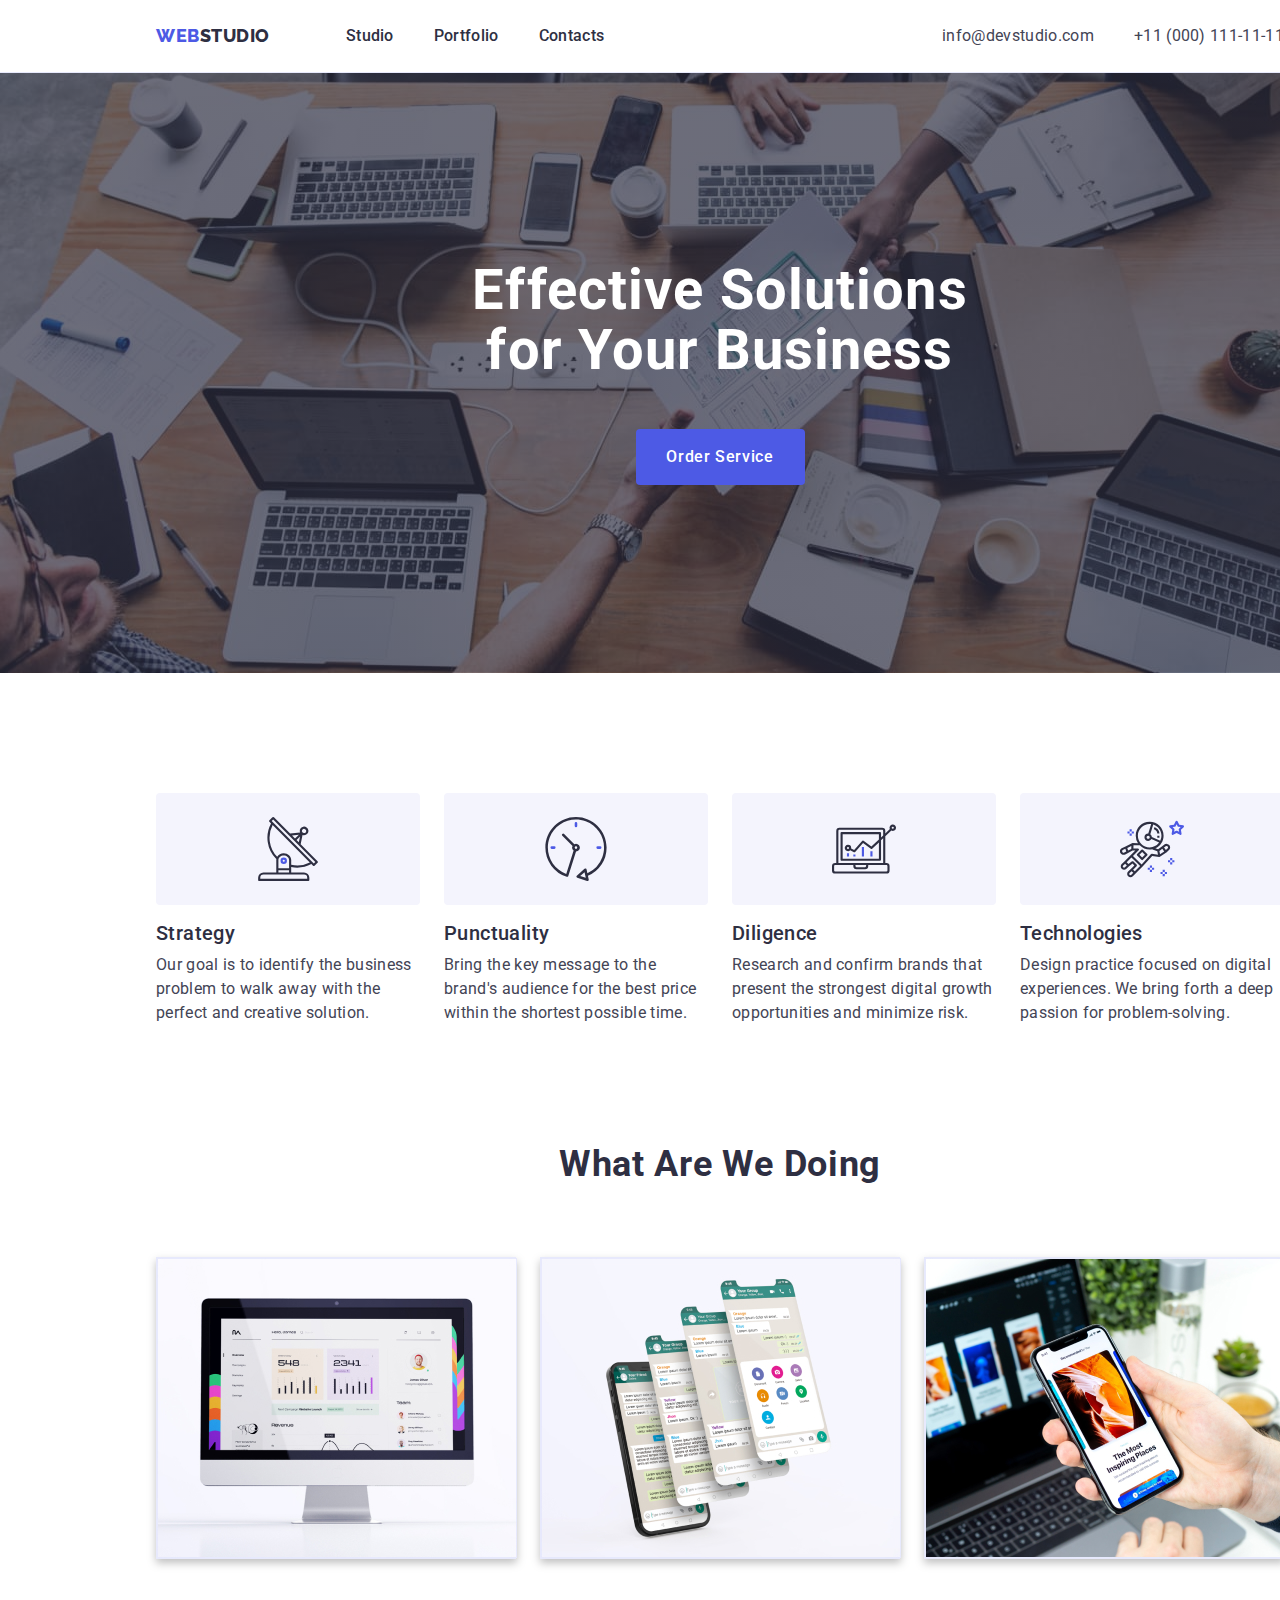
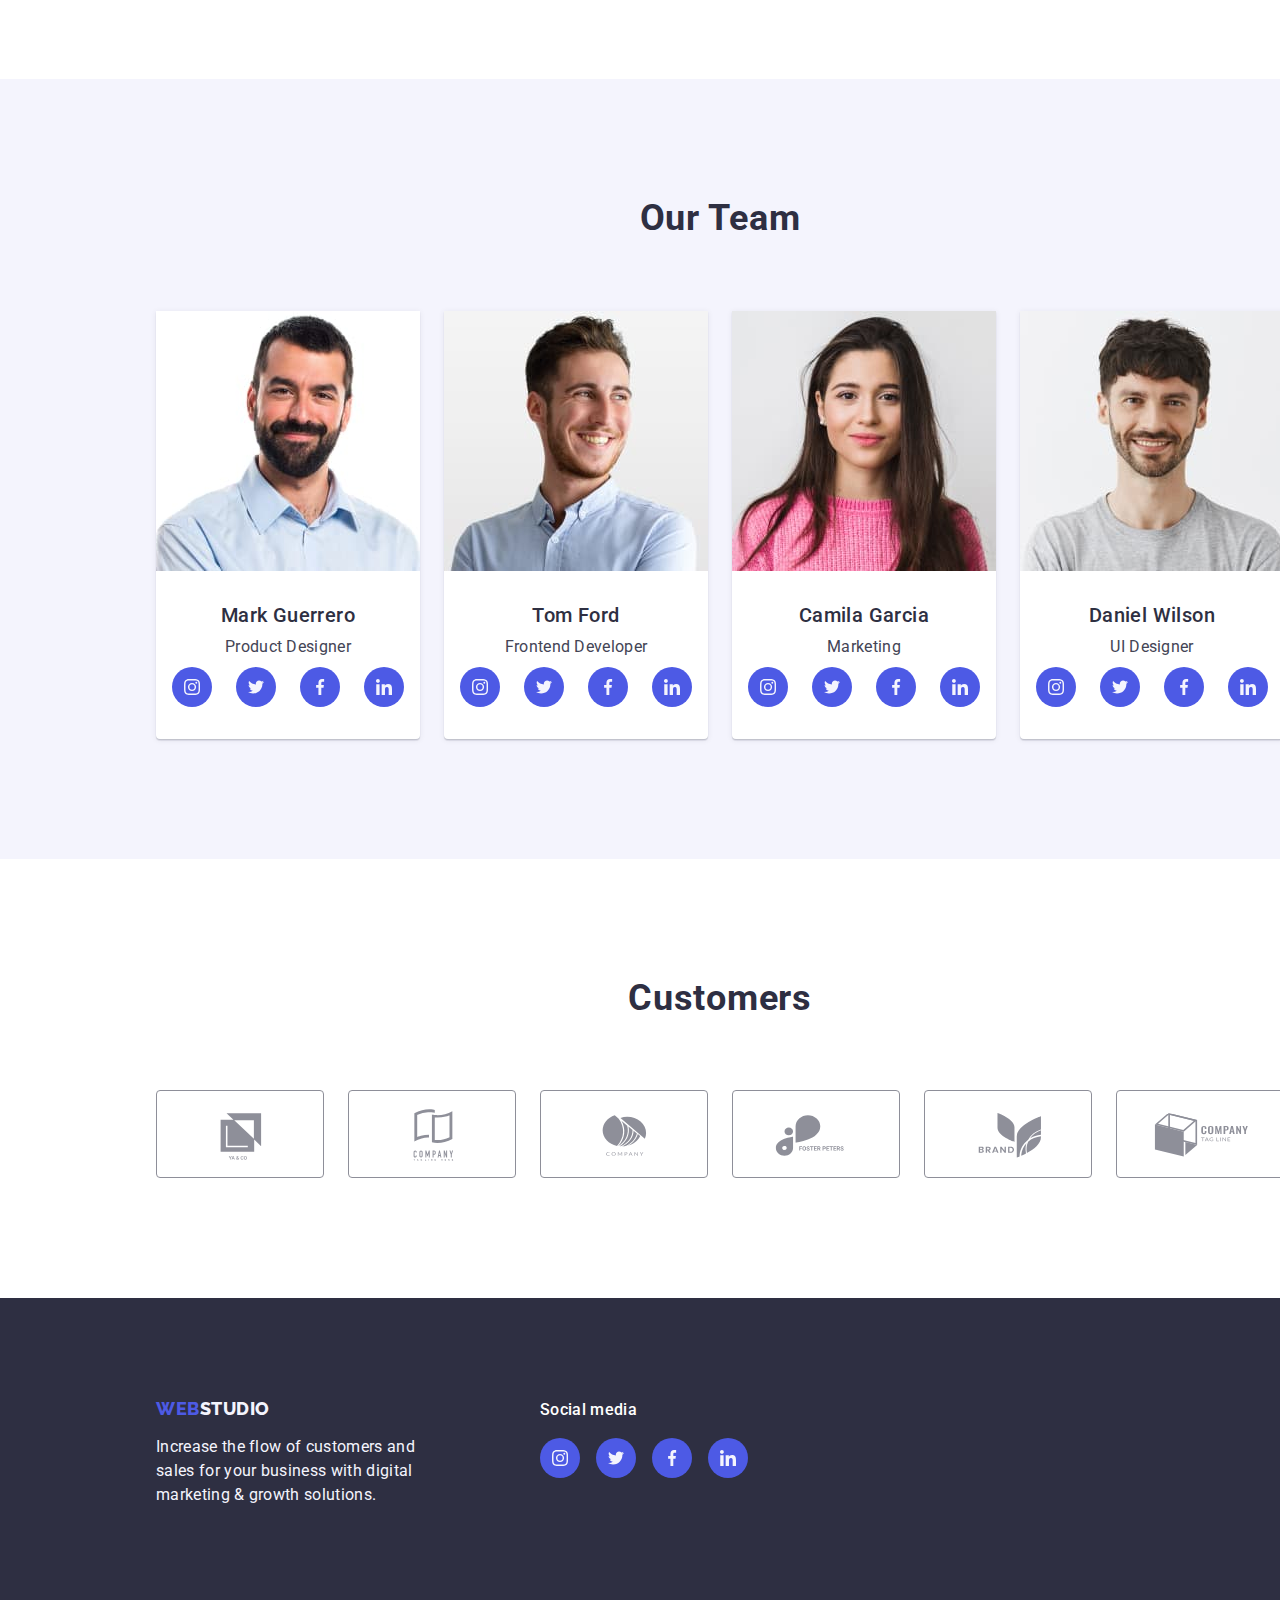
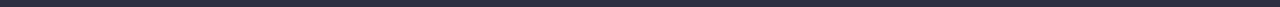
==== commit 028e70c4: "Update" ====
--- a/index.html
+++ b/index.html
@@ -73,7 +73,7 @@
           <ul class="features-list list">
             <li class="features-item">
               <div class="features-item-image">
-                <svg class="features-icon">
+                <svg class="features-icon" width="64" height="64">
                   <use href="./images/icons.svg#icon-antenna"></use>
                 </svg>
               </div>
@@ -85,7 +85,7 @@
             </li>
             <li class="features-item">
               <div class="features-item-image">
-                <svg class="features-icon">
+                <svg class="features-icon" width="64" height="64">
                   <use href="./images/icons.svg#icon-clock"></use>
                 </svg>
               </div>
@@ -97,7 +97,7 @@
             </li>
             <li class="features-item">
               <div class="features-item-image">
-                <svg class="features-icon">
+                <svg class="features-icon" width="64" height="64">
                   <use href="./images/icons.svg#icon-diagram"></use>
                 </svg>
               </div>
@@ -109,7 +109,7 @@
             </li>
             <li class="features-item">
               <div class="features-item-image">
-                <svg class="features-icon">
+                <svg class="features-icon" width="64" height="64">
                   <use href="./images/icons.svg#icon-astronaut"></use>
                 </svg>
               </div>
@@ -163,14 +163,14 @@
                       href="https://www.instagram.com/"
                       class="team-social-link"
                     >
-                      <svg class="team-social-icon">
+                      <svg class="team-social-icon" width="16" height="16">
                         <use href="./images/icons.svg#icon-instagram"></use>
                       </svg>
                     </a>
                   </li>
                   <li class="team-social-item">
                     <a href="https://twitter.com/" class="team-social-link">
-                      <svg class="team-social-icon">
+                      <svg class="team-social-icon" width="16" height="16">
                         <use href="./images/icons.svg#icon-twitter"></use>
                       </svg>
                     </a>
@@ -180,14 +180,14 @@
                       href="https://www.facebook.com/"
                       class="team-social-link"
                     >
-                      <svg class="team-social-icon">
+                      <svg class="team-social-icon" width="16" height="16">
                         <use href="./images/icons.svg#icon-facebook"></use>
                       </svg>
                     </a>
                   </li>
                   <li class="team-social-item">
                     <a href="https://linkedin.com" class="team-social-link">
-                      <svg class="team-social-icon">
+                      <svg class="team-social-icon" width="16" height="16">
                         <use href="./images/icons.svg#icon-linkedin"></use>
                       </svg>
                     </a>
@@ -206,14 +206,14 @@
                       href="https://www.instagram.com/"
                       class="team-social-link"
                     >
-                      <svg class="team-social-icon">
+                      <svg class="team-social-icon" width="16" height="16">
                         <use href="./images/icons.svg#icon-instagram"></use>
                       </svg>
                     </a>
                   </li>
                   <li class="team-social-item">
                     <a href="https://twitter.com/" class="team-social-link">
-                      <svg class="team-social-icon">
+                      <svg class="team-social-icon" width="16" height="16">
                         <use href="./images/icons.svg#icon-twitter"></use>
                       </svg>
                     </a>
@@ -223,14 +223,14 @@
                       href="https://www.facebook.com/"
                       class="team-social-link"
                     >
-                      <svg class="team-social-icon">
+                      <svg class="team-social-icon" width="16" height="16">
                         <use href="./images/icons.svg#icon-facebook"></use>
                       </svg>
                     </a>
                   </li>
                   <li class="team-social-item">
                     <a href="https://linkedin.com" class="team-social-link">
-                      <svg class="team-social-icon">
+                      <svg class="team-social-icon" width="16" height="16">
                         <use href="./images/icons.svg#icon-linkedin"></use>
                       </svg>
                     </a>
@@ -253,14 +253,14 @@
                       href="https://www.instagram.com/"
                       class="team-social-link"
                     >
-                      <svg class="team-social-icon">
+                      <svg class="team-social-icon" width="16" height="16">
                         <use href="./images/icons.svg#icon-instagram"></use>
                       </svg>
                     </a>
                   </li>
                   <li class="team-social-item">
                     <a href="https://twitter.com/" class="team-social-link">
-                      <svg class="team-social-icon">
+                      <svg class="team-social-icon" width="16" height="16">
                         <use href="./images/icons.svg#icon-twitter"></use>
                       </svg>
                     </a>
@@ -270,14 +270,14 @@
                       href="https://www.facebook.com/"
                       class="team-social-link"
                     >
-                      <svg class="team-social-icon">
+                      <svg class="team-social-icon" width="16" height="16">
                         <use href="./images/icons.svg#icon-facebook"></use>
                       </svg>
                     </a>
                   </li>
                   <li class="team-social-item">
                     <a href="https://linkedin.com" class="team-social-link">
-                      <svg class="team-social-icon">
+                      <svg class="team-social-icon" width="16" height="16">
                         <use href="./images/icons.svg#icon-linkedin"></use>
                       </svg>
                     </a>
@@ -300,14 +300,14 @@
                       href="https://www.instagram.com/"
                       class="team-social-link"
                     >
-                      <svg class="team-social-icon">
+                      <svg class="team-social-icon" width="16" height="16">
                         <use href="./images/icons.svg#icon-instagram"></use>
                       </svg>
                     </a>
                   </li>
                   <li class="team-social-item">
                     <a href="https://twitter.com/" class="team-social-link">
-                      <svg class="team-social-icon">
+                      <svg class="team-social-icon" width="16" height="16">
                         <use href="./images/icons.svg#icon-twitter"></use>
                       </svg>
                     </a>
@@ -317,14 +317,14 @@
                       href="https://www.facebook.com/"
                       class="team-social-link"
                     >
-                      <svg class="team-social-icon">
+                      <svg class="team-social-icon" width="16" height="16">
                         <use href="./images/icons.svg#icon-facebook"></use>
                       </svg>
                     </a>
                   </li>
                   <li class="team-social-item">
                     <a href="https://linkedin.com" class="team-social-link">
-                      <svg class="team-social-icon">
+                      <svg class="team-social-icon" width="16" height="16">
                         <use href="./images/icons.svg#icon-linkedin"></use>
                       </svg>
                     </a>
@@ -342,42 +342,42 @@
           <ul class="customer-list list">
             <li class="customer-item">
               <a href="/" class="customer-link link"
-                ><svg class="customer-icon">
+                ><svg class="customer-icon" width="106" height="56">
                   <use href="./images/icons.svg#icon-customer-one"></use>
                 </svg>
               </a>
             </li>
             <li class="customer-item">
               <a href="/" class="customer-link link"
-                ><svg class="customer-icon">
+                ><svg class="customer-icon" width="106" height="56">
                   <use href="./images/icons.svg#icon-customer-two"></use>
                 </svg>
               </a>
             </li>
             <li class="customer-item">
               <a href="/" class="customer-link link"
-                ><svg class="customer-icon">
+                ><svg class="customer-icon" width="106" height="56">
                   <use href="./images/icons.svg#icon-customer-three"></use>
                 </svg>
               </a>
             </li>
             <li class="customer-item">
               <a href="/" class="customer-link link"
-                ><svg class="customer-icon">
+                ><svg class="customer-icon" width="106" height="56">
                   <use href="./images/icons.svg#icon-customer-four"></use>
                 </svg>
               </a>
             </li>
             <li class="customer-item">
               <a href="/" class="customer-link link"
-                ><svg class="customer-icon">
+                ><svg class="customer-icon" width="106" height="56">
                   <use href="./images/icons.svg#icon-customer-five"></use>
                 </svg>
               </a>
             </li>
             <li class="customer-item">
               <a href="/" class="customer-link link"
-                ><svg class="customer-icon">
+                ><svg class="customer-icon" width="106" height="56">
                   <use href="./images/icons.svg#icon-customer-six"></use>
                 </svg>
               </a>
--- a/css/style.css
+++ b/css/style.css
@@ -249,7 +249,6 @@
   padding: 188px 0;
   text-align: center;
   background-image: linear-gradient(
-      to right,
       rgba(46, 47, 66, 0.7),
       rgba(46, 47, 66, 0.7)
     ),
@@ -277,6 +276,7 @@
   flex-direction: column;
   align-items: flex-start;
   width: calc((100% - 72px) / 4);
+  height: 112px;
   gap: 8px;
 }
 
@@ -284,21 +284,18 @@
   display: flex;
   align-items: center;
   justify-content: center;
-  height: 112px;
+  width: 100%;
+  height: 100%;
   padding: 24px 100px;
   background: var(--light-color);
   border-radius: 4px;
-}
-
-.features-icon {
-  width: 64px;
-  height: 64px;
+  margin-bottom: 8px;
 }
 
 /* Skills */
 
 .skills-section {
-  padding-bottom: 120px;
+  padding: 120px 0;
   margin-left: auto;
   margin-right: auto;
 }
@@ -356,16 +353,17 @@
   gap: 24px;
 }
 
-/* .team-social-item {
-  display: flex;
-  justify-content: center;
-  align-items: center;
-} */
+.team-social-item {
+  width: 40px;
+  height: 40px;
+}
 
 .team-social-link {
   display: flex;
   align-items: center;
   justify-content: center;
+  width: 100%;
+  height: 100%;
   padding: 12px;
   background-color: var(--primary-brand-color);
   border-radius: 50%;
@@ -377,8 +375,6 @@
 }
 
 .team-social-icon {
-  width: 16px;
-  height: 16px;
   fill: var(--light-color);
 }
 
@@ -396,6 +392,11 @@
   display: flex;
   justify-content: space-between;
   gap: 24px;
+}
+
+.customer-item {
+  width: calc((100% - 120px) / 6);
+  height: 88px;
 }
 
 .customer-link {
@@ -417,8 +418,6 @@
 }
 
 .customer-icon {
-  width: 104px;
-  height: 56px;
   fill: currentColor;
 }
 
@@ -482,6 +481,12 @@
   display: block;
 }
 
+.apps-link:hover,
+.apps-link:focus {
+  box-shadow: 0px 1px 6px rgba(46, 47, 66, 0.08),
+    0px 1px 1px rgba(46, 47, 66, 0.16), 0px 2px 1px rgba(46, 47, 66, 0.08);
+}
+
 .portfolio-card-content {
   padding: 32px 16px;
   border: 1px solid var(--accent-color);
@@ -508,6 +513,7 @@
 
 .footer-content {
   display: flex;
+  align-items: baseline;
 }
 
 .footer-text-container {
@@ -550,20 +556,28 @@
   display: flex;
   justify-content: center;
   align-items: center;
+  width: 40px;
+  height: 40px;
 }
 
 .footer-social-link {
   display: flex;
+  align-items: center;
+  justify-content: center;
+  width: 100%;
+  height: 100%;
   padding: 12px;
-  background-color: transparent;
+  background-color: var(--primary-brand-color);
   border-radius: 50%;
 }
 
-.footer-social-link:hover {
+.footer-social-link:hover,
+.footer-social-link:focus {
   background-color: var(--success-color);
 }
 
 .footer-social-icon {
-  width: 16px;
-  height: 16px;
-}
+  fill: var(--light-color);
+  width: 24;
+  height: 24;
+}
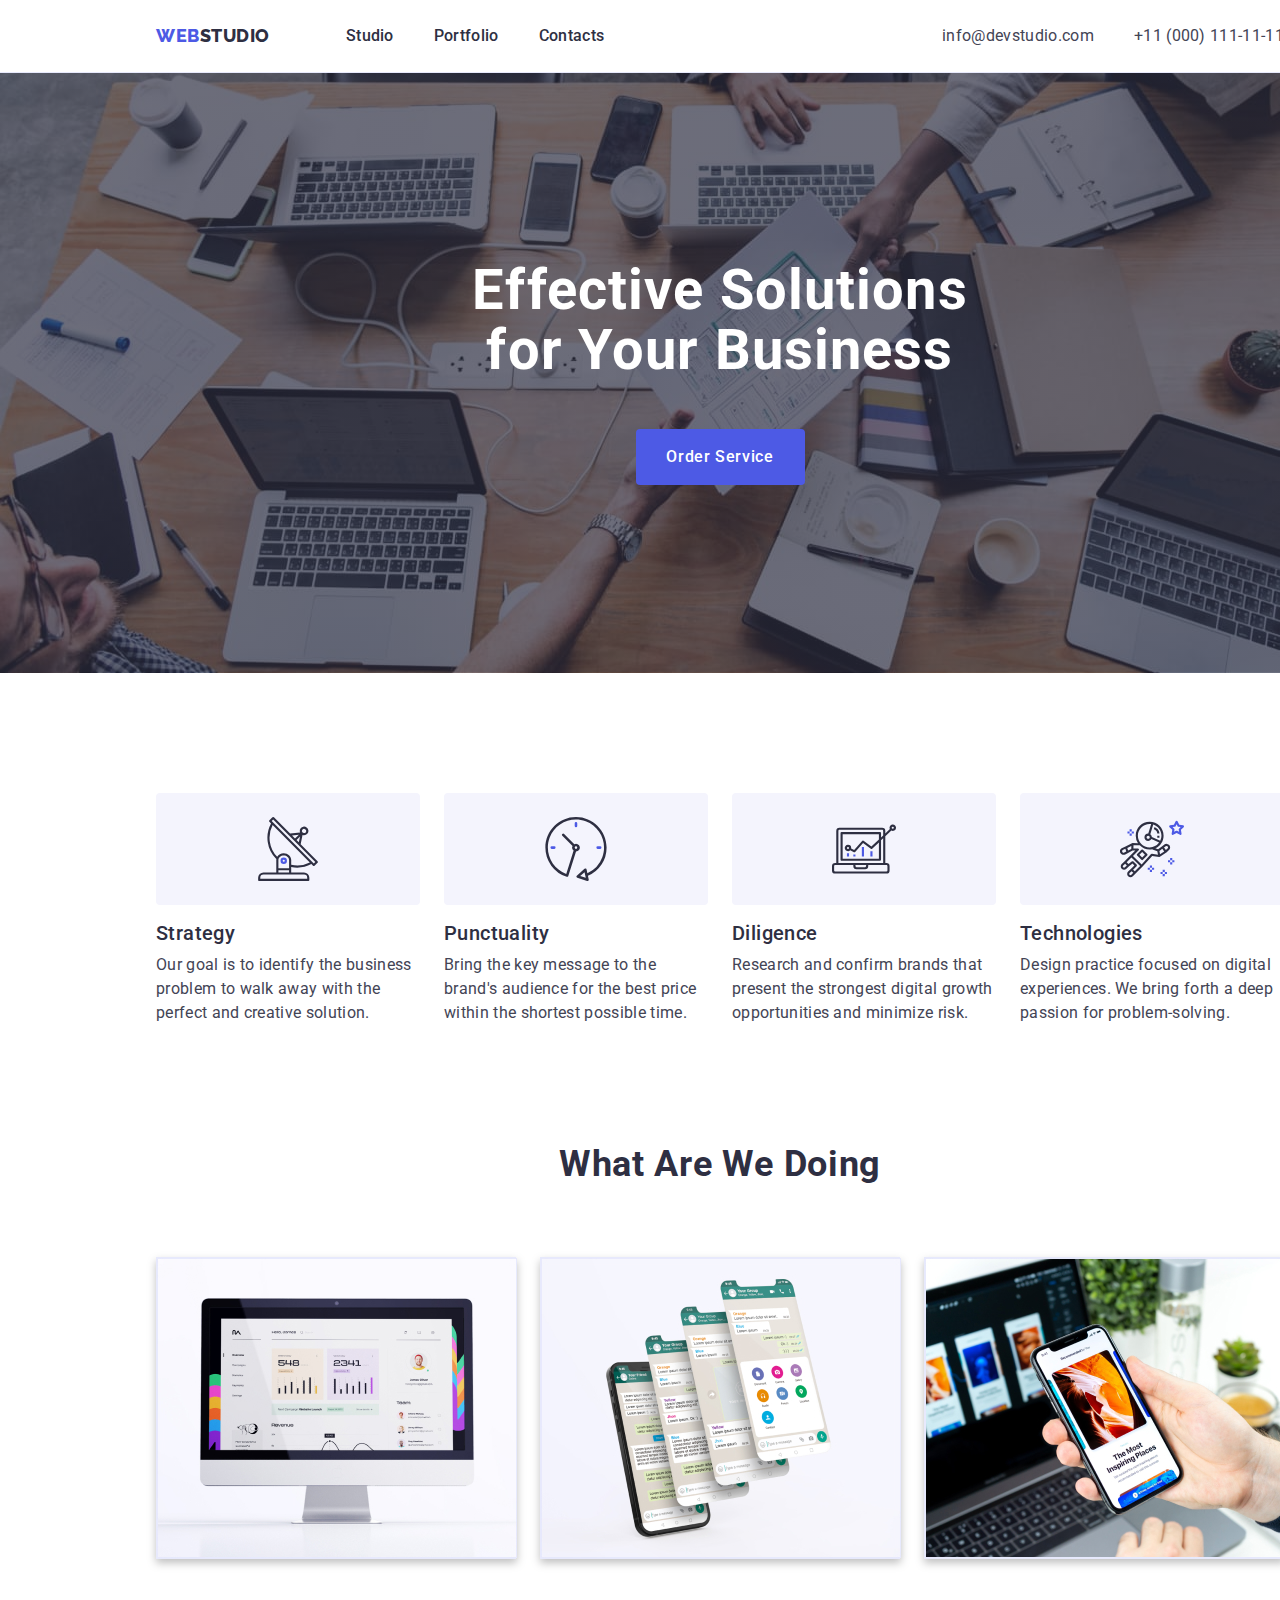
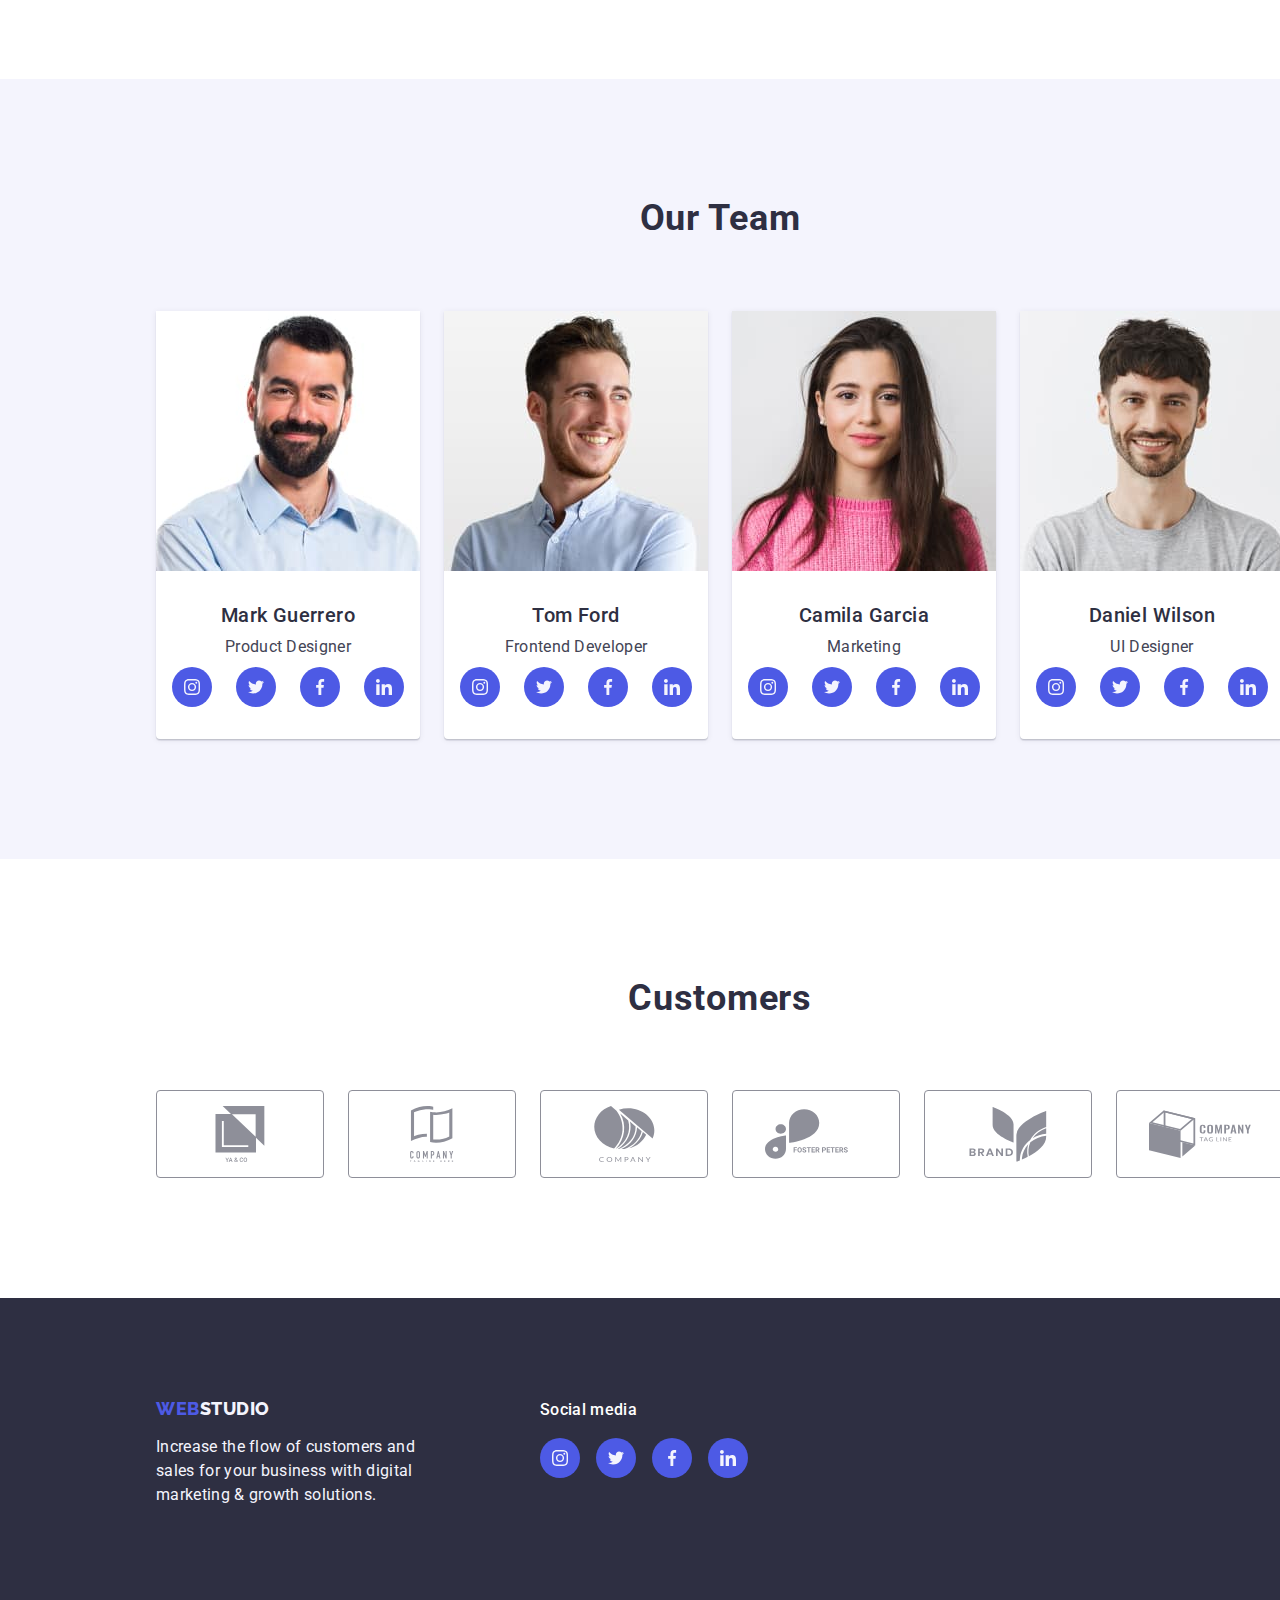
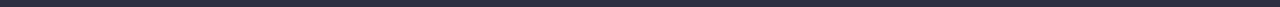
==== commit 37daa074: "Done" ====
--- a/index.html
+++ b/index.html
@@ -342,43 +342,43 @@
           <ul class="customer-list list">
             <li class="customer-item">
               <a href="/" class="customer-link link"
-                ><svg class="customer-icon" width="106" height="56">
-                  <use href="./images/icons.svg#icon-customer-one"></use>
-                </svg>
-              </a>
-            </li>
-            <li class="customer-item">
-              <a href="/" class="customer-link link"
-                ><svg class="customer-icon" width="106" height="56">
-                  <use href="./images/icons.svg#icon-customer-two"></use>
-                </svg>
-              </a>
-            </li>
-            <li class="customer-item">
-              <a href="/" class="customer-link link"
-                ><svg class="customer-icon" width="106" height="56">
-                  <use href="./images/icons.svg#icon-customer-three"></use>
-                </svg>
-              </a>
-            </li>
-            <li class="customer-item">
-              <a href="/" class="customer-link link"
-                ><svg class="customer-icon" width="106" height="56">
-                  <use href="./images/icons.svg#icon-customer-four"></use>
-                </svg>
-              </a>
-            </li>
-            <li class="customer-item">
-              <a href="/" class="customer-link link"
-                ><svg class="customer-icon" width="106" height="56">
-                  <use href="./images/icons.svg#icon-customer-five"></use>
-                </svg>
-              </a>
-            </li>
-            <li class="customer-item">
-              <a href="/" class="customer-link link"
-                ><svg class="customer-icon" width="106" height="56">
-                  <use href="./images/icons.svg#icon-customer-six"></use>
+                ><svg class="customer-icon" width="104" height="56">
+                  <use href="./images/icons.svg#icon-group-one"></use>
+                </svg>
+              </a>
+            </li>
+            <li class="customer-item">
+              <a href="/" class="customer-link link"
+                ><svg class="customer-icon" width="104" height="56">
+                  <use href="./images/icons.svg#icon-group-two"></use>
+                </svg>
+              </a>
+            </li>
+            <li class="customer-item">
+              <a href="/" class="customer-link link"
+                ><svg class="customer-icon" width="104" height="56">
+                  <use href="./images/icons.svg#icon-group-three"></use>
+                </svg>
+              </a>
+            </li>
+            <li class="customer-item">
+              <a href="/" class="customer-link link"
+                ><svg class="customer-icon" width="104" height="56">
+                  <use href="./images/icons.svg#icon-group-four"></use>
+                </svg>
+              </a>
+            </li>
+            <li class="customer-item">
+              <a href="/" class="customer-link link"
+                ><svg class="customer-icon" width="104" height="56">
+                  <use href="./images/icons.svg#icon-group-five"></use>
+                </svg>
+              </a>
+            </li>
+            <li class="customer-item">
+              <a href="/" class="customer-link link"
+                ><svg class="customer-icon" width="104" height="56">
+                  <use href="./images/icons.svg#icon-group-six"></use>
                 </svg>
               </a>
             </li>
@@ -404,28 +404,28 @@
           <ul class="footer-social-list list">
             <li class="footer-social-item">
               <a href="https://www.instagram.com/" class="footer-social-link">
-                <svg class="footer-social-icon">
+                <svg class="footer-social-icon" width="24" height="24">
                   <use href="./images/icons.svg#icon-instagram"></use>
                 </svg>
               </a>
             </li>
             <li class="footer-social-item">
               <a href="https://twitter.com/" class="footer-social-link">
-                <svg class="footer-social-icon">
+                <svg class="footer-social-icon" width="24" height="24">
                   <use href="./images/icons.svg#icon-twitter"></use>
                 </svg>
               </a>
             </li>
             <li class="footer-social-item">
               <a href="https://www.facebook.com/" class="footer-social-link">
-                <svg class="footer-social-icon">
+                <svg class="footer-social-icon" width="24" height="24">
                   <use href="./images/icons.svg#icon-facebook"></use>
                 </svg>
               </a>
             </li>
             <li class="footer-social-item">
               <a href="https://linkedin.com" class="footer-social-link">
-                <svg class="footer-social-icon">
+                <svg class="footer-social-icon" width="24" height="24">
                   <use href="./images/icons.svg#icon-linkedin"></use>
                 </svg>
               </a>
--- a/css/style.css
+++ b/css/style.css
@@ -421,6 +421,11 @@
   fill: currentColor;
 }
 
+.customer-icon:hover,
+.customer-icon:focus {
+  fill: var(--pressed-state-color);
+}
+
 /* Portfolio section */
 
 .portfolio-section {
